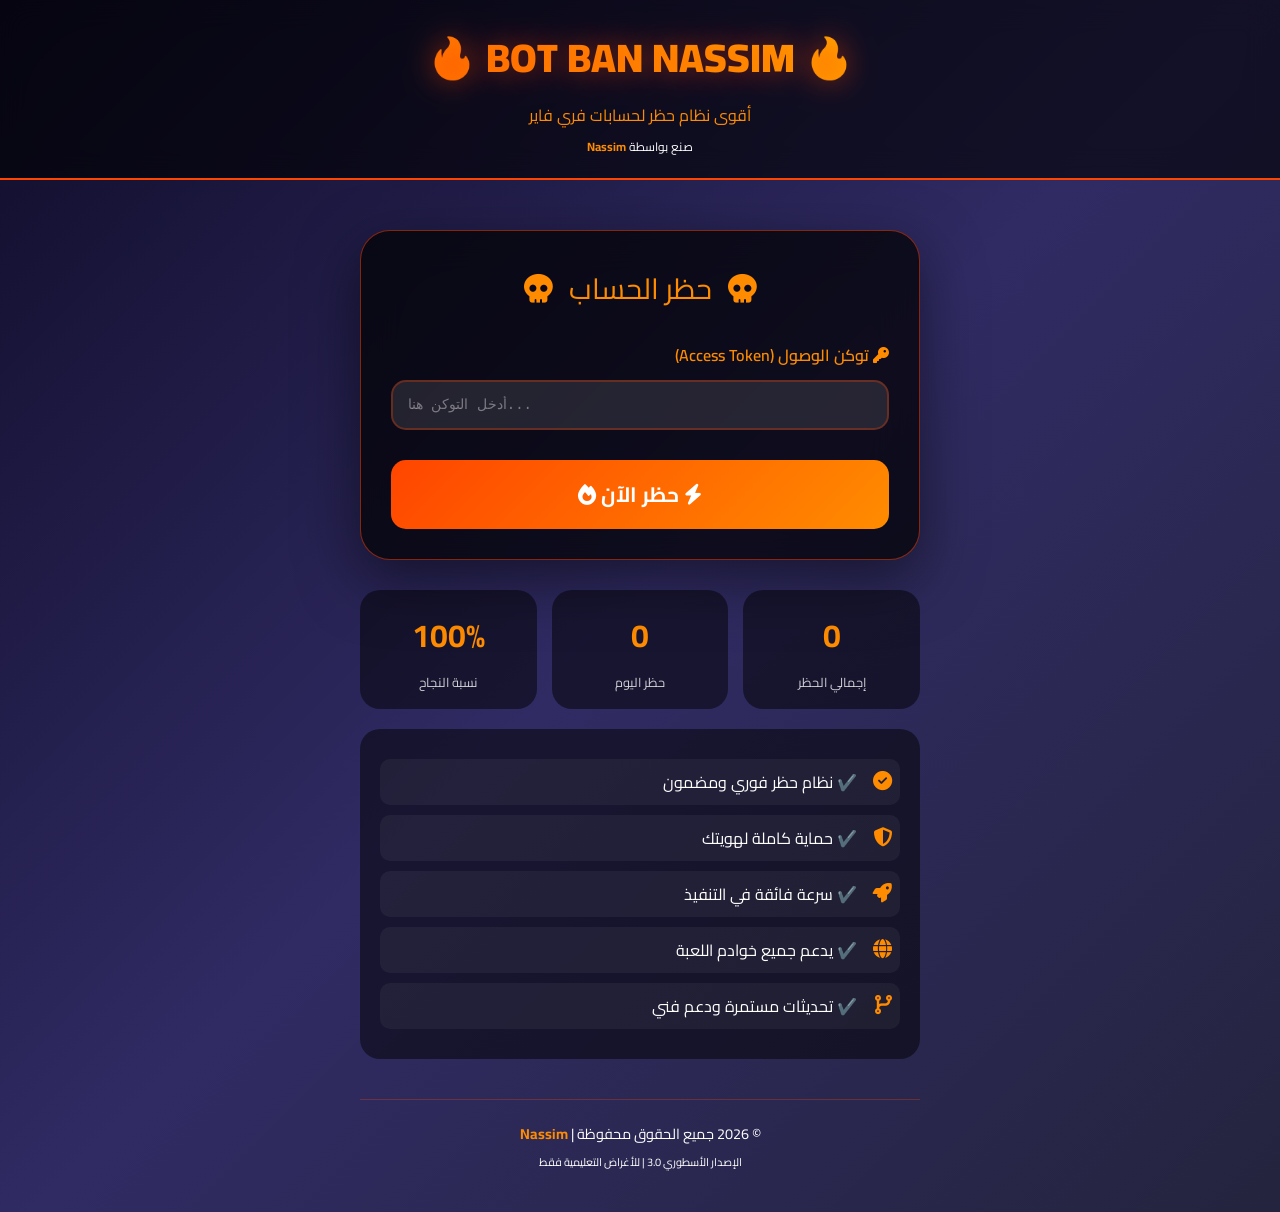
==== index.html @ e47c3855 "Add files via upload" ====
<!DOCTYPE html>
<html lang="ar" dir="rtl">
<head>
    <meta charset="UTF-8">
    <meta name="viewport" content="width=device-width, initial-scale=1.0, user-scalable=yes">
    <title>BOT BAN NASSIM | أقوى نظام حظر فري فاير</title>
    <link href="https://fonts.googleapis.com/css2?family=Cairo:wght@400;600;700;800;900&display=swap" rel="stylesheet">
    <link rel="stylesheet" href="https://cdnjs.cloudflare.com/ajax/libs/font-awesome/6.5.1/css/all.min.css">
    <style>
        * {
            margin: 0;
            padding: 0;
            box-sizing: border-box;
        }

        body {
            font-family: 'Cairo', sans-serif;
            background: linear-gradient(135deg, #0f0c29, #302b63, #24243e);
            min-height: 100vh;
            color: #fff;
            position: relative;
            overflow-x: hidden;
        }

        /* تأثير النار */
        .flame-effect {
            position: fixed;
            top: 0;
            left: 0;
            width: 100%;
            height: 100%;
            pointer-events: none;
            z-index: 0;
        }

        .flame {
            position: absolute;
            bottom: -50px;
            background: linear-gradient(0deg, #ff4500, #ff8c00, #ffd700);
            border-radius: 50%;
            opacity: 0;
            animation: rise 4s infinite ease-in;
        }

        @keyframes rise {
            0% {
                transform: translateY(0) scale(1);
                opacity: 0.6;
            }
            100% {
                transform: translateY(-100vh) scale(0);
                opacity: 0;
            }
        }

        /* الهيدر */
        .header {
            background: rgba(0, 0, 0, 0.6);
            backdrop-filter: blur(15px);
            padding: 20px;
            text-align: center;
            border-bottom: 2px solid #ff4500;
            position: relative;
            z-index: 10;
        }

        .logo {
            font-size: 2.5em;
            font-weight: 900;
            background: linear-gradient(45deg, #ff4500, #ff8c00, #ffd700);
            -webkit-background-clip: text;
            background-clip: text;
            color: transparent;
            text-shadow: 0 0 30px rgba(255, 69, 0, 0.5);
        }

        .subtitle {
            color: #ff8c00;
            margin-top: 5px;
        }

        /* الحاوية الرئيسية */
        .container {
            max-width: 600px;
            margin: 0 auto;
            padding: 20px;
            position: relative;
            z-index: 10;
        }

        /* كارد التبنيد */
        .ban-card {
            background: rgba(0, 0, 0, 0.7);
            backdrop-filter: blur(20px);
            border-radius: 30px;
            padding: 30px;
            border: 1px solid rgba(255, 69, 0, 0.5);
            box-shadow: 0 20px 60px rgba(0, 0, 0, 0.5);
            margin-top: 30px;
        }

        .card-title {
            text-align: center;
            font-size: 1.8em;
            margin-bottom: 25px;
            color: #ff8c00;
        }

        .card-title i {
            margin: 0 10px;
        }

        /* حقل الإدخال */
        .input-group {
            margin-bottom: 20px;
        }

        .input-group label {
            display: block;
            margin-bottom: 10px;
            font-weight: 600;
            color: #ff8c00;
        }

        .token-input {
            width: 100%;
            padding: 15px;
            background: rgba(255, 255, 255, 0.1);
            border: 2px solid rgba(255, 69, 0, 0.3);
            border-radius: 15px;
            color: #fff;
            font-family: monospace;
            font-size: 14px;
            direction: ltr;
            text-align: left;
            transition: all 0.3s;
        }

        .token-input:focus {
            outline: none;
            border-color: #ff4500;
            box-shadow: 0 0 20px rgba(255, 69, 0, 0.3);
        }

        .token-input::placeholder {
            color: rgba(255, 255, 255, 0.4);
        }

        /* زر التبنيد */
        .ban-btn {
            width: 100%;
            padding: 15px;
            background: linear-gradient(135deg, #ff4500, #ff8c00);
            border: none;
            border-radius: 15px;
            color: white;
            font-size: 1.3em;
            font-weight: bold;
            cursor: pointer;
            transition: all 0.3s;
            font-family: 'Cairo', sans-serif;
            margin-top: 10px;
        }

        .ban-btn:hover:not(:disabled) {
            transform: scale(1.02);
            box-shadow: 0 10px 30px rgba(255, 69, 0, 0.4);
        }

        .ban-btn:disabled {
            opacity: 0.6;
            cursor: not-allowed;
        }

        /* رسالة الحالة */
        .status {
            margin-top: 20px;
            padding: 15px;
            border-radius: 15px;
            text-align: center;
            font-weight: bold;
            display: none;
        }

        .status.success {
            background: rgba(0, 255, 0, 0.2);
            border: 1px solid #00ff00;
            color: #00ff00;
            display: block;
        }

        .status.error {
            background: rgba(255, 0, 0, 0.2);
            border: 1px solid #ff0000;
            color: #ff6666;
            display: block;
        }

        .status.loading {
            background: rgba(255, 165, 0, 0.2);
            border: 1px solid #ffa500;
            color: #ffa500;
            display: block;
        }

        /* إحصائيات */
        .stats {
            display: grid;
            grid-template-columns: repeat(3, 1fr);
            gap: 15px;
            margin-top: 30px;
        }

        .stat-item {
            background: rgba(0, 0, 0, 0.5);
            padding: 15px;
            border-radius: 20px;
            text-align: center;
        }

        .stat-number {
            font-size: 2em;
            font-weight: bold;
            color: #ff8c00;
        }

        .stat-label {
            font-size: 0.8em;
            margin-top: 5px;
            opacity: 0.8;
        }

        /* معلومات إضافية */
        .info-card {
            background: rgba(0, 0, 0, 0.5);
            border-radius: 20px;
            padding: 20px;
            margin-top: 20px;
        }

        .info-item {
            display: flex;
            align-items: center;
            margin: 10px 0;
            padding: 8px;
            background: rgba(255, 255, 255, 0.05);
            border-radius: 10px;
        }

        .info-item i {
            width: 35px;
            color: #ff8c00;
            font-size: 1.2em;
        }

        /* الفوتر */
        .footer {
            text-align: center;
            padding: 20px;
            margin-top: 40px;
            border-top: 1px solid rgba(255, 69, 0, 0.3);
            font-size: 0.9em;
        }

        .developer {
            color: #ff8c00;
            font-weight: bold;
        }

        /* أنيميشن */
        @keyframes glow {
            0%, 100% { text-shadow: 0 0 5px #ff4500; }
            50% { text-shadow: 0 0 20px #ff4500, 0 0 30px #ff8c00; }
        }

        .glow {
            animation: glow 2s infinite;
        }

        /* متجاوب */
        @media (max-width: 500px) {
            .container {
                padding: 15px;
            }
            .ban-card {
                padding: 20px;
            }
            .logo {
                font-size: 1.8em;
            }
            .stats {
                gap: 10px;
            }
        }
    </style>
</head>
<body>

<div class="flame-effect" id="flameEffect"></div>

<div class="header">
    <h1 class="logo">🔥 BOT BAN NASSIM 🔥</h1>
    <p class="subtitle">أقوى نظام حظر لحسابات فري فاير</p>
    <p style="font-size: 12px; margin-top: 5px;">صنع بواسطة <span class="developer">Nassim</span></p>
</div>

<div class="container">
    <div class="ban-card">
        <div class="card-title">
            <i class="fas fa-skull"></i>
            حظر الحساب
            <i class="fas fa-skull"></i>
        </div>

        <div class="input-group">
            <label><i class="fas fa-key"></i> توكن الوصول (Access Token)</label>
            <input type="text" id="tokenInput" class="token-input" placeholder="أدخل التوكن هنا..." autocomplete="off">
        </div>

        <button class="ban-btn" id="banBtn" onclick="banAccount()">
            <i class="fas fa-bolt"></i> حظر الآن <i class="fas fa-fire"></i>
        </button>

        <div id="status" class="status"></div>
    </div>

    <div class="stats">
        <div class="stat-item">
            <div class="stat-number" id="totalBans">0</div>
            <div class="stat-label">إجمالي الحظر</div>
        </div>
        <div class="stat-item">
            <div class="stat-number" id="todayBans">0</div>
            <div class="stat-label">حظر اليوم</div>
        </div>
        <div class="stat-item">
            <div class="stat-number" id="successRate">100%</div>
            <div class="stat-label">نسبة النجاح</div>
        </div>
    </div>

    <div class="info-card">
        <div class="info-item">
            <i class="fas fa-check-circle"></i>
            <span>✔️ نظام حظر فوري ومضمون</span>
        </div>
        <div class="info-item">
            <i class="fas fa-shield-alt"></i>
            <span>✔️ حماية كاملة لهويتك</span>
        </div>
        <div class="info-item">
            <i class="fas fa-rocket"></i>
            <span>✔️ سرعة فائقة في التنفيذ</span>
        </div>
        <div class="info-item">
            <i class="fas fa-globe"></i>
            <span>✔️ يدعم جميع خوادم اللعبة</span>
        </div>
        <div class="info-item">
            <i class="fas fa-code-branch"></i>
            <span>✔️ تحديثات مستمرة ودعم فني</span>
        </div>
    </div>

    <div class="footer">
        <p>© 2026 جميع الحقوق محفوظة | <span class="developer">Nassim</span></p>
        <p style="font-size: 11px; margin-top: 5px;">الإصدار الأسطوري 3.0 | للأغراض التعليمية فقط</p>
    </div>
</div>

<script>
    // تأثير النار
    function createFlames() {
        const container = document.getElementById('flameEffect');
        setInterval(() => {
            const flame = document.createElement('div');
            flame.className = 'flame';
            const size = Math.random() * 30 + 10;
            flame.style.width = size + 'px';
            flame.style.height = size + 'px';
            flame.style.left = Math.random() * 100 + '%';
            flame.style.animationDuration = Math.random() * 3 + 2 + 's';
            flame.style.animationDelay = Math.random() * 2 + 's';
            container.appendChild(flame);
            setTimeout(() => flame.remove(), 4000);
        }, 200);
    }

    // تحميل الإحصائيات
    function loadStats() {
        fetch('/api/stats')
            .then(res => res.json())
            .then(data => {
                document.getElementById('totalBans').innerText = data.total_bans || 0;
                document.getElementById('todayBans').innerText = data.today_bans || 0;
                document.getElementById('successRate').innerText = (data.success_rate || 100) + '%';
            })
            .catch(err => console.log('خطأ في تحميل الإحصائيات'));
    }

    // عرض رسالة الحالة
    function showStatus(message, type) {
        const statusDiv = document.getElementById('status');
        statusDiv.className = 'status ' + type;
        statusDiv.innerHTML = type === 'loading' ? 
            '<i class="fas fa-spinner fa-spin"></i> ' + message : 
            '<i class="fas fa-' + (type === 'success' ? 'check-circle' : 'exclamation-triangle') + '"></i> ' + message;
        
        if (type !== 'loading') {
            setTimeout(() => {
                statusDiv.style.display = 'none';
                statusDiv.className = 'status';
            }, 5000);
        }
    }

    // دالة حظر الحساب
    async function banAccount() {
        const token = document.getElementById('tokenInput').value.trim();
        const banBtn = document.getElementById('banBtn');
        
        if (!token) {
            showStatus('⚠️ الرجاء إدخال التوكن أولاً!', 'error');
            return;
        }
        
        if (token.length < 30) {
            showStatus('⚠️ التوكن غير صالح! تأكد من إدخال التوكن الصحيح', 'error');
            return;
        }
        
        banBtn.disabled = true;
        banBtn.innerHTML = '<i class="fas fa-spinner fa-spin"></i> جاري التبنيد...';
        showStatus('جاري معالجة الطلب وحظر الحساب...', 'loading');
        
        try {
            const response = await fetch('/api/ban', {
                method: 'POST',
                headers: { 'Content-Type': 'application/json' },
                body: JSON.stringify({ access_token: token })
            });
            
            const result = await response.json();
            
            if (result.success) {
                showStatus('✅ ' + result.message, 'success');
                document.getElementById('tokenInput').value = '';
                loadStats(); // تحديث الإحصائيات
            } else {
                showStatus('❌ ' + result.message, 'error');
            }
        } catch (error) {
            console.error('خطأ:', error);
            showStatus('❌ حدث خطأ في الاتصال بالخادم! تأكد من تشغيل السيرفر', 'error');
        } finally {
            banBtn.disabled = false;
            banBtn.innerHTML = '<i class="fas fa-bolt"></i> حظر الآن <i class="fas fa-fire"></i>';
        }
    }

    // الضغط على Enter
    document.getElementById('tokenInput').addEventListener('keypress', function(e) {
        if (e.key === 'Enter') banAccount();
    });

    // بدء التشغيل
    createFlames();
    loadStats();
    setInterval(loadStats, 30000); // تحديث كل 30 ثانية
</script>
</body>
</html>
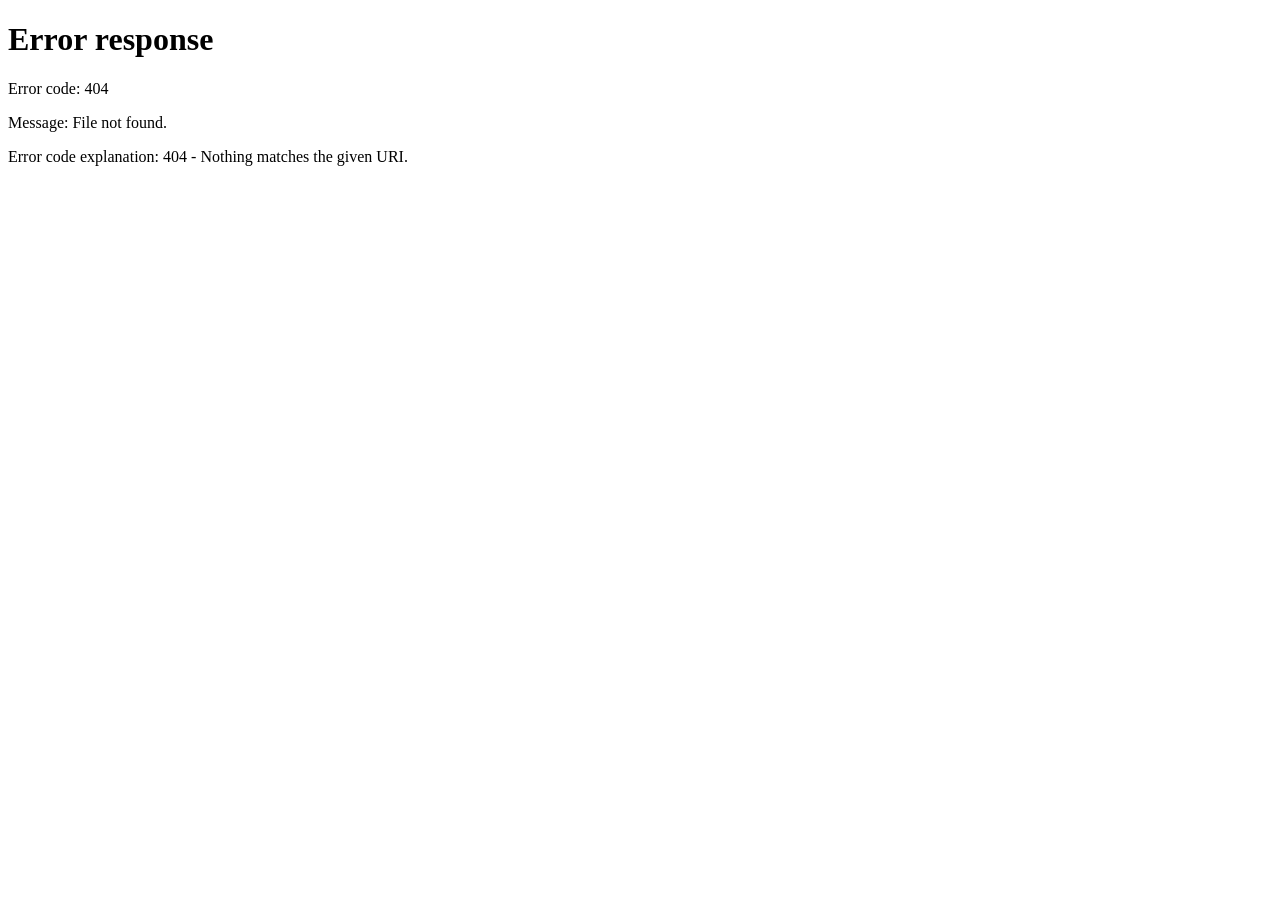
==== commit 63e769ff: "Add files via upload" ====
--- a/index.html
+++ b/index.html
@@ -1,472 +1,1230 @@
-<!DOCTYPE html>
-<html lang="ar" dir="rtl">
+<!doctype html>
+<html lang="en">
 <head>
-    <meta charset="UTF-8">
-    <meta name="viewport" content="width=device-width, initial-scale=1.0, user-scalable=yes">
-    <title>BOT BAN NASSIM | أقوى نظام حظر فري فاير</title>
-    <link href="https://fonts.googleapis.com/css2?family=Cairo:wght@400;600;700;800;900&display=swap" rel="stylesheet">
-    <link rel="stylesheet" href="https://cdnjs.cloudflare.com/ajax/libs/font-awesome/6.5.1/css/all.min.css">
-    <style>
-        * {
-            margin: 0;
-            padding: 0;
-            box-sizing: border-box;
-        }
-
-        body {
-            font-family: 'Cairo', sans-serif;
-            background: linear-gradient(135deg, #0f0c29, #302b63, #24243e);
-            min-height: 100vh;
-            color: #fff;
-            position: relative;
-            overflow-x: hidden;
-        }
-
-        /* تأثير النار */
-        .flame-effect {
-            position: fixed;
-            top: 0;
-            left: 0;
-            width: 100%;
-            height: 100%;
-            pointer-events: none;
-            z-index: 0;
-        }
-
-        .flame {
-            position: absolute;
-            bottom: -50px;
-            background: linear-gradient(0deg, #ff4500, #ff8c00, #ffd700);
-            border-radius: 50%;
-            opacity: 0;
-            animation: rise 4s infinite ease-in;
-        }
-
-        @keyframes rise {
-            0% {
-                transform: translateY(0) scale(1);
-                opacity: 0.6;
-            }
-            100% {
-                transform: translateY(-100vh) scale(0);
-                opacity: 0;
-            }
-        }
-
-        /* الهيدر */
-        .header {
-            background: rgba(0, 0, 0, 0.6);
-            backdrop-filter: blur(15px);
-            padding: 20px;
-            text-align: center;
-            border-bottom: 2px solid #ff4500;
-            position: relative;
-            z-index: 10;
-        }
-
-        .logo {
-            font-size: 2.5em;
-            font-weight: 900;
-            background: linear-gradient(45deg, #ff4500, #ff8c00, #ffd700);
-            -webkit-background-clip: text;
-            background-clip: text;
-            color: transparent;
-            text-shadow: 0 0 30px rgba(255, 69, 0, 0.5);
-        }
-
-        .subtitle {
-            color: #ff8c00;
-            margin-top: 5px;
-        }
-
-        /* الحاوية الرئيسية */
-        .container {
-            max-width: 600px;
-            margin: 0 auto;
-            padding: 20px;
-            position: relative;
-            z-index: 10;
-        }
-
-        /* كارد التبنيد */
-        .ban-card {
-            background: rgba(0, 0, 0, 0.7);
-            backdrop-filter: blur(20px);
-            border-radius: 30px;
-            padding: 30px;
-            border: 1px solid rgba(255, 69, 0, 0.5);
-            box-shadow: 0 20px 60px rgba(0, 0, 0, 0.5);
-            margin-top: 30px;
-        }
-
-        .card-title {
-            text-align: center;
-            font-size: 1.8em;
-            margin-bottom: 25px;
-            color: #ff8c00;
-        }
-
-        .card-title i {
-            margin: 0 10px;
-        }
-
-        /* حقل الإدخال */
-        .input-group {
-            margin-bottom: 20px;
-        }
-
-        .input-group label {
-            display: block;
-            margin-bottom: 10px;
-            font-weight: 600;
-            color: #ff8c00;
-        }
-
-        .token-input {
-            width: 100%;
-            padding: 15px;
-            background: rgba(255, 255, 255, 0.1);
-            border: 2px solid rgba(255, 69, 0, 0.3);
-            border-radius: 15px;
-            color: #fff;
-            font-family: monospace;
-            font-size: 14px;
-            direction: ltr;
-            text-align: left;
-            transition: all 0.3s;
-        }
-
-        .token-input:focus {
-            outline: none;
-            border-color: #ff4500;
-            box-shadow: 0 0 20px rgba(255, 69, 0, 0.3);
-        }
-
-        .token-input::placeholder {
-            color: rgba(255, 255, 255, 0.4);
-        }
-
-        /* زر التبنيد */
-        .ban-btn {
-            width: 100%;
-            padding: 15px;
-            background: linear-gradient(135deg, #ff4500, #ff8c00);
-            border: none;
-            border-radius: 15px;
-            color: white;
-            font-size: 1.3em;
-            font-weight: bold;
-            cursor: pointer;
-            transition: all 0.3s;
-            font-family: 'Cairo', sans-serif;
-            margin-top: 10px;
-        }
-
-        .ban-btn:hover:not(:disabled) {
-            transform: scale(1.02);
-            box-shadow: 0 10px 30px rgba(255, 69, 0, 0.4);
-        }
-
-        .ban-btn:disabled {
-            opacity: 0.6;
-            cursor: not-allowed;
-        }
-
-        /* رسالة الحالة */
-        .status {
-            margin-top: 20px;
-            padding: 15px;
-            border-radius: 15px;
-            text-align: center;
-            font-weight: bold;
-            display: none;
-        }
-
-        .status.success {
-            background: rgba(0, 255, 0, 0.2);
-            border: 1px solid #00ff00;
-            color: #00ff00;
-            display: block;
-        }
-
-        .status.error {
-            background: rgba(255, 0, 0, 0.2);
-            border: 1px solid #ff0000;
-            color: #ff6666;
-            display: block;
-        }
-
-        .status.loading {
-            background: rgba(255, 165, 0, 0.2);
-            border: 1px solid #ffa500;
-            color: #ffa500;
-            display: block;
-        }
-
-        /* إحصائيات */
-        .stats {
-            display: grid;
-            grid-template-columns: repeat(3, 1fr);
-            gap: 15px;
-            margin-top: 30px;
-        }
-
-        .stat-item {
-            background: rgba(0, 0, 0, 0.5);
-            padding: 15px;
-            border-radius: 20px;
-            text-align: center;
-        }
-
-        .stat-number {
-            font-size: 2em;
-            font-weight: bold;
-            color: #ff8c00;
-        }
-
-        .stat-label {
-            font-size: 0.8em;
-            margin-top: 5px;
-            opacity: 0.8;
-        }
-
-        /* معلومات إضافية */
-        .info-card {
-            background: rgba(0, 0, 0, 0.5);
-            border-radius: 20px;
-            padding: 20px;
-            margin-top: 20px;
-        }
-
-        .info-item {
-            display: flex;
-            align-items: center;
-            margin: 10px 0;
-            padding: 8px;
-            background: rgba(255, 255, 255, 0.05);
-            border-radius: 10px;
-        }
-
-        .info-item i {
-            width: 35px;
-            color: #ff8c00;
-            font-size: 1.2em;
-        }
-
-        /* الفوتر */
-        .footer {
-            text-align: center;
-            padding: 20px;
-            margin-top: 40px;
-            border-top: 1px solid rgba(255, 69, 0, 0.3);
-            font-size: 0.9em;
-        }
-
-        .developer {
-            color: #ff8c00;
-            font-weight: bold;
-        }
-
-        /* أنيميشن */
-        @keyframes glow {
-            0%, 100% { text-shadow: 0 0 5px #ff4500; }
-            50% { text-shadow: 0 0 20px #ff4500, 0 0 30px #ff8c00; }
-        }
-
-        .glow {
-            animation: glow 2s infinite;
-        }
-
-        /* متجاوب */
-        @media (max-width: 500px) {
-            .container {
-                padding: 15px;
-            }
-            .ban-card {
-                padding: 20px;
-            }
-            .logo {
-                font-size: 1.8em;
-            }
-            .stats {
-                gap: 10px;
-            }
-        }
-    </style>
+  <meta charset="utf-8" />
+  <title>NASSIM HOST PANEL</title>
+  <style>
+    @import url('https://fonts.googleapis.com/css2?family=Inter:wght@300;400;500;600;700;800&display=swap');
+    
+    :root {
+      --bg: #05060a;
+      --muted: #99a3ad;
+      --accent: #00d4ff;
+      --accent-light: #6aefff;
+      --accent-dark: #00a8cc;
+      --panel-border: rgba(0, 212, 255, 0.1);
+      --card: rgba(12, 17, 29, 0.8);
+      --gradient: linear-gradient(135deg, #00d4ff 0%, #0088ff 50%, #0066cc 100%);
+      --success: #00ff88;
+      --error: #ff5555;
+    }
+    
+    * {
+      box-sizing: border-box;
+      margin: 0;
+      padding: 0;
+    }
+    
+    body {
+      font-family: 'Inter', sans-serif;
+      background: var(--bg);
+      color: #e9f2f7;
+      padding-bottom: 40px;
+      min-height: 100vh;
+      overflow-x: hidden;
+      position: relative;
+    }
+    
+    /* خلفية متحركة */
+    .animated-bg {
+      position: fixed;
+      top: 0;
+      left: 0;
+      width: 100%;
+      height: 100%;
+      z-index: -1;
+      overflow: hidden;
+      pointer-events: none;
+    }
+    
+    .animated-line {
+      position: absolute;
+      background: linear-gradient(90deg, transparent, var(--accent), transparent);
+      animation: moveLine 20s linear infinite;
+      opacity: 0.05;
+    }
+    
+    @keyframes moveLine {
+      0% {
+        transform: translateX(-100px);
+      }
+      100% {
+        transform: translateX(calc(100vw + 100px));
+      }
+    }
+    
+    @keyframes slideIn {
+      from {
+        opacity: 0;
+        transform: translateY(20px);
+      }
+      to {
+        opacity: 1;
+        transform: translateY(0);
+      }
+    }
+    
+    @keyframes pulse {
+      0%, 100% {
+        opacity: 1;
+        transform: scale(1);
+      }
+      50% {
+        opacity: 0.7;
+        transform: scale(1.05);
+      }
+    }
+    
+    @keyframes glow {
+      0%, 100% {
+        box-shadow: 0 0 10px var(--accent),
+                    0 0 20px var(--accent-light);
+      }
+      50% {
+        box-shadow: 0 0 20px var(--accent),
+                    0 0 40px var(--accent-light);
+      }
+    }
+    
+    /* Topbar styling */
+    .topbar {
+      display: flex;
+      align-items: center;
+      justify-content: space-between;
+      padding: 14px 20px;
+      border-bottom: 1px solid var(--panel-border);
+      position: sticky;
+      top: 0;
+      background: rgba(0, 0, 0, 0.8);
+      backdrop-filter: blur(10px);
+      z-index: 1000;
+      animation: slideIn 0.5s ease-out;
+    }
+    
+    .panel-logo {
+      font-size: 18px;
+      font-weight: 800;
+      background: var(--gradient);
+      -webkit-background-clip: text;
+      background-clip: text;
+      color: transparent;
+      letter-spacing: 1px;
+      text-transform: uppercase;
+    }
+    
+    .new-btn {
+      background: var(--gradient);
+      color: #00121a;
+      padding: 8px 16px;
+      border-radius: 6px;
+      border: 0;
+      font-weight: 800;
+      cursor: pointer;
+      font-size: 12px;
+      transition: all 0.3s;
+      position: relative;
+      overflow: hidden;
+    }
+    
+    .new-btn:hover {
+      transform: translateY(-2px);
+      box-shadow: 0 5px 15px rgba(0, 136, 255, 0.4);
+    }
+    
+    .new-btn::before {
+      content: '';
+      position: absolute;
+      top: 0;
+      left: -100%;
+      width: 100%;
+      height: 100%;
+      background: linear-gradient(90deg, transparent, rgba(255, 255, 255, 0.2), transparent);
+      transition: 0.5s;
+    }
+    
+    .new-btn:hover::before {
+      left: 100%;
+    }
+    
+    .user-info {
+      display: flex;
+      align-items: center;
+      gap: 10px;
+      color: var(--muted);
+      font-size: 14px;
+    }
+    
+    .logout-btn {
+      background: transparent;
+      border: 1px solid var(--error);
+      color: var(--error);
+      padding: 6px 12px;
+      border-radius: 6px;
+      cursor: pointer;
+      font-size: 12px;
+      transition: all 0.3s;
+    }
+    
+    .logout-btn:hover {
+      background: rgba(255, 85, 85, 0.1);
+    }
+    
+    .container {
+      max-width: 1200px;
+      margin: 30px auto;
+      padding: 0 20px;
+      animation: slideIn 0.7s ease-out;
+    }
+    
+    #cardsContainer {
+      display: grid;
+      grid-template-columns: repeat(auto-fill, minmax(250px, 1fr));
+      gap: 20px;
+      margin-top: 20px;
+    }
+    
+    .card {
+      display: flex;
+      flex-direction: column;
+      align-items: center;
+      justify-content: center;
+      padding: 40px 20px;
+      background: var(--card);
+      border-radius: 12px;
+      border: 1px solid var(--panel-border);
+      cursor: pointer;
+      text-align: center;
+      transition: all 0.3s;
+      backdrop-filter: blur(5px);
+      animation: slideIn 0.5s ease-out;
+      opacity: 0;
+      animation-fill-mode: forwards;
+      position: relative;
+      overflow: hidden;
+    }
+    
+    .card::before {
+      content: '';
+      position: absolute;
+      top: 0;
+      left: 0;
+      right: 0;
+      height: 3px;
+      background: var(--gradient);
+    }
+    
+    .card:hover {
+      transform: translateY(-10px) scale(1.02);
+      border-color: var(--accent);
+      box-shadow: 0 15px 30px rgba(0, 212, 255, 0.2);
+    }
+    
+    .srv-icon {
+      width: 32px;
+      height: 22px;
+      background: var(--accent);
+      border-radius: 4px;
+      position: relative;
+      margin-bottom: 20px;
+      box-shadow: 0 8px 0 0 var(--accent);
+      animation: pulse 2s infinite;
+    }
+    
+    .srv-icon::after {
+      content: "";
+      position: absolute;
+      top: 4px;
+      left: 22px;
+      width: 4px;
+      height: 4px;
+      background: #000;
+      border-radius: 50%;
+      box-shadow: 0 8px 0 0 #000;
+    }
+    
+    .card-title {
+      font-size: 18px;
+      font-weight: 800;
+      margin-bottom: 6px;
+      text-transform: uppercase;
+      color: #fff;
+      background: linear-gradient(90deg, #fff, var(--accent-light));
+      -webkit-background-clip: text;
+      background-clip: text;
+      color: transparent;
+    }
+    
+    .card-sub {
+      color: var(--muted);
+      font-size: 12px;
+    }
+    
+    /* Server View Styling */
+    .mgr-grid {
+      display: grid;
+      grid-template-columns: 1fr 320px;
+      gap: 20px;
+      margin-top: 20px;
+      animation: slideIn 0.6s ease-out;
+    }
+    
+    .console-box {
+      background: rgba(0, 0, 0, 0.8);
+      padding: 20px;
+      height: 550px;
+      overflow-y: auto;
+      font-family: 'Courier New', monospace;
+      border-radius: 10px;
+      border: 1px solid var(--panel-border);
+      font-size: 13px;
+      white-space: pre-wrap;
+      color: #adbac7;
+      backdrop-filter: blur(5px);
+    }
+    
+    .console-box::-webkit-scrollbar {
+      width: 8px;
+    }
+    
+    .console-box::-webkit-scrollbar-track {
+      background: rgba(0, 0, 0, 0.2);
+      border-radius: 4px;
+    }
+    
+    .console-box::-webkit-scrollbar-thumb {
+      background: var(--accent);
+      border-radius: 4px;
+    }
+    
+    .btn-act {
+      width: 100%;
+      padding: 14px;
+      margin-bottom: 10px;
+      border: 0;
+      border-radius: 8px;
+      font-weight: 700;
+      cursor: pointer;
+      color: white;
+      transition: all 0.3s;
+      position: relative;
+      overflow: hidden;
+      font-size: 14px;
+    }
+    
+    .btn-act::after {
+      content: '';
+      position: absolute;
+      top: 0;
+      left: -100%;
+      width: 100%;
+      height: 100%;
+      background: linear-gradient(90deg, transparent, rgba(255, 255, 255, 0.2), transparent);
+      transition: 0.5s;
+    }
+    
+    .btn-act:hover::after {
+      left: 100%;
+    }
+    
+    .btn-act.running {
+      background: white !important;
+      color: black !important;
+      opacity: 0.5;
+      cursor: not-allowed;
+    }
+    
+    .btn-act.running:hover {
+      transform: none;
+      box-shadow: none;
+    }
+    
+    .stat-card {
+      background: rgba(255, 255, 255, 0.02);
+      padding: 15px;
+      border-radius: 10px;
+      margin-bottom: 10px;
+      border: 1px solid var(--panel-border);
+      display: flex;
+      align-items: center;
+      gap: 12px;
+      transition: all 0.3s;
+      backdrop-filter: blur(5px);
+    }
+    
+    .stat-card:hover {
+      transform: translateX(5px);
+      border-color: var(--accent);
+    }
+    
+    table {
+      width: 100%;
+      border-collapse: collapse;
+      margin-top: 20px;
+      animation: slideIn 0.7s ease-out;
+    }
+    
+    th {
+      background: rgba(0, 212, 255, 0.1);
+      padding: 12px 10px;
+      text-align: left;
+      color: var(--accent);
+      font-weight: 600;
+      border-bottom: 2px solid var(--accent);
+    }
+    
+    td {
+      padding: 15px 10px;
+      border-bottom: 1px solid var(--panel-border);
+      transition: all 0.3s;
+    }
+    
+    tr:hover td {
+      background: rgba(0, 212, 255, 0.05);
+    }
+    
+    .f-btn {
+      padding: 5px 10px;
+      border-radius: 5px;
+      border: 0;
+      font-size: 11px;
+      cursor: pointer;
+      margin-right: 5px;
+      background: rgba(43, 49, 58, 0.8);
+      color: white;
+      transition: all 0.3s;
+    }
+    
+    .f-btn:hover {
+      transform: translateY(-2px);
+      box-shadow: 0 3px 10px rgba(0, 0, 0, 0.2);
+    }
+    
+    #editor-modal {
+      display: none;
+      position: fixed;
+      inset: 0;
+      background: rgba(0, 0, 0, 0.95);
+      z-index: 2000;
+      padding: 20px;
+      animation: slideIn 0.3s ease-out;
+    }
+    
+    .editor-cnt {
+      background: #0d1117;
+      height: 100%;
+      display: flex;
+      flex-direction: column;
+      border-radius: 8px;
+      border: 1px solid #333;
+      overflow: hidden;
+    }
+    
+    #ed-area {
+      flex: 1;
+      background: #0a0e14;
+      color: #e6edf3;
+      padding: 20px;
+      border: none;
+      font-family: 'Courier New', monospace;
+      font-size: 14px;
+      outline: none;
+      resize: none;
+      line-height: 1.6;
+    }
+    
+    .modal-backdrop {
+      position: fixed;
+      inset: 0;
+      background: rgba(0, 0, 0, 0.8);
+      display: none;
+      align-items: center;
+      justify-content: center;
+      z-index: 999;
+      animation: slideIn 0.3s ease-out;
+    }
+    
+    .modal {
+      width: 90%;
+      max-width: 400px;
+      background: #0c1115;
+      border-radius: 12px;
+      padding: 25px;
+      border: 1px solid var(--panel-border);
+      backdrop-filter: blur(10px);
+      animation: slideIn 0.4s ease-out;
+    }
+    
+    .modal h3 {
+      color: var(--accent);
+      margin-bottom: 15px;
+      font-size: 18px;
+    }
+    
+    .modal input {
+      width: 100%;
+      padding: 12px;
+      margin: 15px 0;
+      background: rgba(255, 255, 255, 0.05);
+      border: 1px solid var(--panel-border);
+      color: white;
+      border-radius: 8px;
+      font-size: 14px;
+      transition: all 0.3s;
+    }
+    
+    .modal input:focus {
+      outline: none;
+      border-color: var(--accent);
+      box-shadow: 0 0 10px rgba(0, 212, 255, 0.2);
+    }
+    
+    .status-running {
+      color: var(--success);
+      animation: pulse 2s infinite;
+    }
+    
+    .status-offline {
+      color: var(--error);
+    }
+    
+    .loading-dots {
+      display: inline-flex;
+      gap: 4px;
+    }
+    
+    .loading-dots span {
+      width: 6px;
+      height: 6px;
+      background: var(--accent);
+      border-radius: 50%;
+      animation: pulse 1.5s infinite;
+    }
+    
+    .loading-dots span:nth-child(2) {
+      animation-delay: 0.2s;
+    }
+    
+    .loading-dots span:nth-child(3) {
+      animation-delay: 0.4s;
+    }
+    
+    /* تحسينات رفع الملفات التلقائي */
+    .upload-area {
+      border: 2px dashed var(--accent);
+      border-radius: 10px;
+      padding: 40px;
+      text-align: center;
+      margin: 20px 0;
+      cursor: pointer;
+      transition: all 0.3s;
+      background: rgba(0, 212, 255, 0.05);
+      position: relative;
+    }
+    
+    .upload-area:hover {
+      background: rgba(0, 212, 255, 0.1);
+      border-color: var(--accent-light);
+    }
+    
+    .upload-area.dragover {
+      background: rgba(0, 212, 255, 0.2);
+      border-color: var(--accent-light);
+      transform: scale(1.02);
+    }
+    
+    .upload-icon {
+      font-size: 48px;
+      margin-bottom: 15px;
+      color: var(--accent);
+    }
+    
+    .upload-text {
+      color: var(--muted);
+      margin-bottom: 10px;
+      font-size: 16px;
+    }
+    
+    .upload-hint {
+      font-size: 12px;
+      color: var(--muted);
+      opacity: 0.7;
+    }
+    
+    .file-input {
+      position: absolute;
+      top: 0;
+      left: 0;
+      width: 100%;
+      height: 100%;
+      opacity: 0;
+      cursor: pointer;
+    }
+    
+    .upload-progress {
+      display: none;
+      margin-top: 15px;
+    }
+    
+    .progress-bar {
+      width: 100%;
+      height: 10px;
+      background: rgba(255, 255, 255, 0.1);
+      border-radius: 5px;
+      overflow: hidden;
+      margin-top: 10px;
+    }
+    
+    .progress-fill {
+      height: 100%;
+      background: var(--gradient);
+      width: 0%;
+      transition: width 0.3s;
+    }
+    
+    .upload-status {
+      margin-top: 10px;
+      font-size: 14px;
+      color: var(--accent);
+    }
+    
+    @media (max-width: 768px) {
+      .mgr-grid {
+        grid-template-columns: 1fr;
+      }
+      
+      #cardsContainer {
+        grid-template-columns: repeat(auto-fill, minmax(200px, 1fr));
+      }
+      
+      .topbar {
+        flex-direction: column;
+        gap: 10px;
+        padding: 10px;
+      }
+      
+      .user-info {
+        flex-direction: column;
+        gap: 5px;
+      }
+    }
+  </style>
 </head>
 <body>
-
-<div class="flame-effect" id="flameEffect"></div>
-
-<div class="header">
-    <h1 class="logo">🔥 BOT BAN NASSIM 🔥</h1>
-    <p class="subtitle">أقوى نظام حظر لحسابات فري فاير</p>
-    <p style="font-size: 12px; margin-top: 5px;">صنع بواسطة <span class="developer">Nassim</span></p>
-</div>
-
-<div class="container">
-    <div class="ban-card">
-        <div class="card-title">
-            <i class="fas fa-skull"></i>
-            حظر الحساب
-            <i class="fas fa-skull"></i>
+  <!-- خلفية متحركة -->
+  <div class="animated-bg" id="animatedBg"></div>
+  
+  <header class="topbar">
+    <div style="display:flex;align-items:center;gap:12px">
+      <button onclick="goHome()" style="background:none;border:0;color:white;font-size:20px;cursor:pointer;transition:0.3s;padding:5px;border-radius:5px;">🏠</button>
+      <div class="panel-logo" id="headerTitle"> NASSIM HOST PANEL</div>
+    </div>
+    <div style="display:flex;align-items:center;gap:15px">
+      <div class="user-info" id="userInfo">
+        <span>Welcome, <span id="usernameDisplay">User</span></span>
+        <button class="logout-btn" onclick="logout()">تسجيل الخروج</button>
+      </div>
+      <button id="newBtn" class="new-btn">+ أنشاء سرفر </button>
+    </div>
+  </header>
+
+  <main class="container" id="homeView">
+    <div id="cardsContainer"></div>
+  </main>
+
+  <main class="container" id="serverView" style="display:none">
+    <div style="display:flex;justify-content:space-between;align-items:center;margin-bottom:20px">
+      <h1 id="srvHeader" style="margin:0;color:var(--accent);font-size:24px;">SERVER</h1>
+      <div style="display:flex;gap:10px">
+        <button id="tabC" class="new-btn" onclick="switchTab('console')">Console</button>
+        <button id="tabF" class="new-btn" style="background:rgba(34,34,34,0.8);color:white" onclick="switchTab('files')">File Manager</button>
+      </div>
+    </div>
+
+    <div id="viewConsole" class="mgr-grid">
+      <div class="console-box" id="logOut">
+        <div class="loading-dots">
+          <span></span><span></span><span></span>
         </div>
-
-        <div class="input-group">
-            <label><i class="fas fa-key"></i> توكن الوصول (Access Token)</label>
-            <input type="text" id="tokenInput" class="token-input" placeholder="أدخل التوكن هنا..." autocomplete="off">
+        Initializing console...
+      </div>
+      <div>
+        <button id="btnStart" class="btn-act" style="background:var(--gradient)" onclick="srvAction('start')">START</button>
+        <button id="btnRestart" class="btn-act" style="background:rgba(43,49,58,0.8)" onclick="srvAction('restart')">RESTART</button>
+        <button class="btn-act" style="background:var(--error)" onclick="srvAction('stop')">STOP</button>
+        
+        <div class="stat-card">
+          <div style="font-size:20px;">⚡</div>
+          <div>
+            <small style="color:var(--muted)">STATUS</small><br>
+            <b id="statusTxt" class="status-offline">Offline</b>
+          </div>
         </div>
-
-        <button class="ban-btn" id="banBtn" onclick="banAccount()">
-            <i class="fas fa-bolt"></i> حظر الآن <i class="fas fa-fire"></i>
-        </button>
-
-        <div id="status" class="status"></div>
+        
+        <div class="stat-card">
+          <div style="font-size:20px;">🧠</div>
+          <div>
+            <small style="color:var(--muted)">RAM USAGE</small><br>
+            <b id="memTxt">0 MB</b>
+          </div>
+        </div>
+        
+        <div class="stat-card">
+          <div style="font-size:20px;">💿</div>
+          <div>
+            <small style="color:var(--muted)">MAIN FILE</small><br>
+            <b id="mainFileTxt" style="color:var(--accent);cursor:pointer" onclick="changeStartup()">Not Set</b>
+          </div>
+        </div>
+        
+        <div class="stat-card">
+          <div style="font-size:20px;">🌐</div>
+          <div>
+            <small style="color:var(--muted)">IP ADDRESS</small><br>
+            <b id="ipTxt">127.0.0.1</b>
+          </div>
+        </div>
+      </div>
     </div>
 
-    <div class="stats">
-        <div class="stat-item">
-            <div class="stat-number" id="totalBans">0</div>
-            <div class="stat-label">إجمالي الحظر</div>
+    <div id="viewFiles" style="display:none">
+      <div style="display:flex;justify-content:space-between;align-items:center;margin-bottom:20px">
+        <h3 style="color:var(--accent);margin:0">Files Manager</h3>
+        <div style="display:flex;gap:10px">
+          <button class="new-btn" onclick="document.getElementById('fileInput').click()">📁 رفع ملف </button>
+          <button class="new-btn" onclick="loadFiles()" style="background:rgba(34,34,34,0.8)"</button>
         </div>
-        <div class="stat-item">
-            <div class="stat-number" id="todayBans">0</div>
-            <div class="stat-label">حظر اليوم</div>
+      </div>
+      
+      <!-- منطقة رفع الملفات التلقائي -->
+      <div class="upload-area" id="uploadArea" 
+           ondragover="handleDragOver(event)" 
+           ondragleave="handleDragLeave(event)" 
+           ondrop="handleDrop(event)">
+        <div class="upload-icon">🚀</div>
+        <div class="upload-text">يمكنك التحكم في ملفاتك بشكل كامل</div>
+        <div class="upload-hint">سيتم رفع الملفات تلقائياً عند الاختيار (يدعم ملفات متعددة)</div>
+        <input type="file" class="file-input" id="fileInput" multiple 
+               onchange="handleFileSelect(this)">
+        
+        <!-- مؤشر التقدم -->
+        <div class="upload-progress" id="uploadProgress">
+          <div class="progress-bar">
+            <div class="progress-fill" id="progressFill"></div>
+          </div>
+          <div class="upload-status" id="uploadStatus">جاري الرفع...</div>
         </div>
-        <div class="stat-item">
-            <div class="stat-number" id="successRate">100%</div>
-            <div class="stat-label">نسبة النجاح</div>
+      </div>
+      
+      <!-- قائمة الملفات -->
+      <table>
+        <thead>
+          <tr>
+            <th>Name</th>
+            <th>Size</th>
+            <th>Actions</th>
+          </tr>
+        </thead>
+        <tbody id="serverFileList"></tbody>
+      </table>
+    </div>
+  </main>
+
+  <div id="editor-modal">
+    <div class="editor-cnt">
+      <div style="padding:15px; border-bottom: 1px solid #333; display:flex; justify-content: space-between; align-items:center;background:#0a0e14;">
+        <span id="ed-title" style="font-weight:bold; color:var(--accent);"></span>
+        <div style="display:flex; gap:10px;">
+          <button class="new-btn" onclick="saveFile()">💾 Save</button>
+          <button class="new-btn" style="background:var(--error);color:white" onclick="closeEditor()">❌ Exit</button>
         </div>
+      </div>
+      <textarea id="ed-area" spellcheck="false"></textarea>
     </div>
-
-    <div class="info-card">
-        <div class="info-item">
-            <i class="fas fa-check-circle"></i>
-            <span>✔️ نظام حظر فوري ومضمون</span>
-        </div>
-        <div class="info-item">
-            <i class="fas fa-shield-alt"></i>
-            <span>✔️ حماية كاملة لهويتك</span>
-        </div>
-        <div class="info-item">
-            <i class="fas fa-rocket"></i>
-            <span>✔️ سرعة فائقة في التنفيذ</span>
-        </div>
-        <div class="info-item">
-            <i class="fas fa-globe"></i>
-            <span>✔️ يدعم جميع خوادم اللعبة</span>
-        </div>
-        <div class="info-item">
-            <i class="fas fa-code-branch"></i>
-            <span>✔️ تحديثات مستمرة ودعم فني</span>
-        </div>
+  </div>
+
+  <div id="modalBackdrop" class="modal-backdrop">
+    <div class="modal">
+      <h3 id="mTitle">Title</h3>
+      <input id="mIn" placeholder="Enter value...">
+      <div style="text-align:right;margin-top:20px;display:flex;gap:10px;justify-content:flex-end">
+        <button class="new-btn" style="background:transparent;color:var(--muted);border:1px solid var(--muted)" onclick="closeM()">Cancel</button>
+        <button id="mConfirm" class="new-btn">Confirm</button>
+      </div>
     </div>
-
-    <div class="footer">
-        <p>© 2026 جميع الحقوق محفوظة | <span class="developer">Nassim</span></p>
-        <p style="font-size: 11px; margin-top: 5px;">الإصدار الأسطوري 3.0 | للأغراض التعليمية فقط</p>
-    </div>
-</div>
-
-<script>
-    // تأثير النار
-    function createFlames() {
-        const container = document.getElementById('flameEffect');
-        setInterval(() => {
-            const flame = document.createElement('div');
-            flame.className = 'flame';
-            const size = Math.random() * 30 + 10;
-            flame.style.width = size + 'px';
-            flame.style.height = size + 'px';
-            flame.style.left = Math.random() * 100 + '%';
-            flame.style.animationDuration = Math.random() * 3 + 2 + 's';
-            flame.style.animationDelay = Math.random() * 2 + 's';
-            container.appendChild(flame);
-            setTimeout(() => flame.remove(), 4000);
-        }, 200);
-    }
-
-    // تحميل الإحصائيات
-    function loadStats() {
-        fetch('/api/stats')
-            .then(res => res.json())
-            .then(data => {
-                document.getElementById('totalBans').innerText = data.total_bans || 0;
-                document.getElementById('todayBans').innerText = data.today_bans || 0;
-                document.getElementById('successRate').innerText = (data.success_rate || 100) + '%';
-            })
-            .catch(err => console.log('خطأ في تحميل الإحصائيات'));
-    }
-
-    // عرض رسالة الحالة
-    function showStatus(message, type) {
-        const statusDiv = document.getElementById('status');
-        statusDiv.className = 'status ' + type;
-        statusDiv.innerHTML = type === 'loading' ? 
-            '<i class="fas fa-spinner fa-spin"></i> ' + message : 
-            '<i class="fas fa-' + (type === 'success' ? 'check-circle' : 'exclamation-triangle') + '"></i> ' + message;
-        
-        if (type !== 'loading') {
-            setTimeout(() => {
-                statusDiv.style.display = 'none';
-                statusDiv.className = 'status';
-            }, 5000);
+  </div>
+
+  <script>
+    let currentSrv = null, poll = null, isRunning = false, currentFile = null;
+    let currentUsername = "";
+    let animationsEnabled = true;
+    let isUploading = false;
+
+    // إنشاء الخلفية المتحركة
+    function createAnimatedBackground() {
+      if (!animationsEnabled) return;
+      
+      const container = document.getElementById('animatedBg');
+      if (!container) return;
+      
+      container.innerHTML = '';
+      
+      for (let i = 0; i < 8; i++) {
+        const line = document.createElement('div');
+        line.className = 'animated-line';
+        line.style.top = `${Math.random() * 100}%`;
+        line.style.left = `${Math.random() * 100}%`;
+        line.style.width = `${200 + Math.random() * 300}px`;
+        line.style.height = `${1 + Math.random() * 2}px`;
+        line.style.animationDelay = `${Math.random() * 15}s`;
+        line.style.animationDuration = `${20 + Math.random() * 20}s`;
+        container.appendChild(line);
+      }
+    }
+
+    // التحقق من المستخدم
+    async function checkAuth() {
+      try {
+        const r = await fetch('/api/current_user');
+        const d = await r.json();
+        if (!d.success) {
+          window.location.href = '/login';
+          return;
         }
-    }
-
-    // دالة حظر الحساب
-    async function banAccount() {
-        const token = document.getElementById('tokenInput').value.trim();
-        const banBtn = document.getElementById('banBtn');
-        
-        if (!token) {
-            showStatus('⚠️ الرجاء إدخال التوكن أولاً!', 'error');
+        currentUsername = d.username;
+        
+        const usernameDisplay = document.getElementById('usernameDisplay');
+        usernameDisplay.textContent = d.username;
+        
+        if (d.has_remember_token) {
+          usernameDisplay.innerHTML = `${d.username} <span style="font-size:10px;color:var(--accent);margin-left:5px;animation:pulse 2s infinite">●</span>`;
+        }
+        
+        createAnimatedBackground();
+        loadServers();
+        
+      } catch (error) {
+        window.location.href = '/login';
+      }
+    }
+
+    async function logout() {
+      if (confirm('هل أنت متأكد من تسجيل الخروج؟')) {
+        const btn = document.querySelector('.logout-btn');
+        const originalText = btn.innerHTML;
+        btn.innerHTML = 'جاري تسجيل الخروج...';
+        btn.disabled = true;
+        
+        await fetch('/api/logout', { method: 'POST' });
+        window.location.href = '/login';
+      }
+    }
+
+    async function loadServers() {
+      try {
+        const r = await fetch('/servers'); 
+        if (r.status === 401) {
+          window.location.href = '/login';
+          return;
+        }
+        const d = await r.json();
+        const cont = document.getElementById('cardsContainer'); 
+        cont.innerHTML = '';
+        
+        if (!d.servers || d.servers.length === 0) {
+          cont.innerHTML = `
+            <div style="grid-column: 1 / -1; text-align: center; padding: 50px; position: relative;">
+              <div style="font-size: 48px; margin-bottom: 20px; animation: pulse 2s infinite;">📂</div>
+              <h3 style="margin-bottom: 10px; color: var(--accent);">لا توجد خوادم</h3>
+              <p style="color: var(--muted); margin-bottom: 20px;">أنشئ خادمك الأول باستخدام زر "+ أنشاء سرفر"</p>
+              <div style="display: flex; justify-content: center; gap: 10px;">
+                <div style="width: 10px; height: 10px; background: var(--accent); border-radius: 50%; animation: pulse 1s infinite;"></div>
+                <div style="width: 10px; height: 10px; background: var(--accent); border-radius: 50%; animation: pulse 1s infinite 0.2s;"></div>
+                <div style="width: 10px; height: 10px; background: var(--accent); border-radius: 50%; animation: pulse 1s infinite 0.4s;"></div>
+              </div>
+            </div>
+          `;
+          return;
+        }
+        
+        d.servers.forEach((s, index) => {
+          const div = document.createElement('div'); 
+          div.className = 'card';
+          div.style.animationDelay = `${index * 0.1}s`;
+          div.innerHTML = `
+            <div class="srv-icon"></div>
+            <div class="card-title">${s.title}</div>
+            <div class="card-sub">${s.subtitle}</div>
+            <div style="margin-top: 10px; font-size: 10px; color: var(--accent); opacity: 0.7;">
+              ${s.startup_file ? '⚡' : '⭕'} ${s.startup_file || 'No main file'}
+            </div>
+          `;
+          div.onclick = () => openServer(s); 
+          cont.appendChild(div);
+        });
+        
+      } catch (error) {
+        console.error('Error loading servers:', error);
+      }
+    }
+
+    function openServer(s) {
+      currentSrv = s; 
+      document.getElementById('homeView').style.display = 'none';
+      document.getElementById('newBtn').style.display = 'none';
+      document.getElementById('serverView').style.display = 'block'; 
+      document.getElementById('srvHeader').textContent = s.title;
+      document.getElementById('mainFileTxt').textContent = s.startup_file || "Click to set"; 
+      switchTab('console');
+    }
+
+    function goHome() { 
+      document.getElementById('homeView').style.display = 'block'; 
+      document.getElementById('newBtn').style.display = 'block'; 
+      document.getElementById('serverView').style.display = 'none'; 
+      clearInterval(poll);
+      loadServers();
+    }
+
+    function switchTab(t) {
+      document.getElementById('viewConsole').style.display = t === 'console' ? 'grid' : 'none';
+      document.getElementById('viewFiles').style.display = t === 'files' ? 'block' : 'none';
+      if (t === 'console') {
+        startPolling();
+      } else {
+        clearInterval(poll);
+        loadFiles();
+      }
+    }
+
+    async function startPolling() {
+      if (poll) clearInterval(poll);
+      
+      const fn = async () => {
+        try {
+          const r = await fetch(`/server/stats/${currentSrv.folder}`);
+          if (r.status === 401) {
+            window.location.href = '/login';
             return;
+          }
+          const d = await r.json();
+          
+          document.getElementById('logOut').textContent = d.logs || "يتم قراءة ملفك...";
+          document.getElementById('statusTxt').textContent = d.status;
+          document.getElementById('memTxt').textContent = d.mem;
+          document.getElementById('ipTxt').textContent = d.ip || '127.0.0.1';
+          
+          isRunning = d.status === "Running";
+          const btnStart = document.getElementById('btnStart');
+          const statusTxt = document.getElementById('statusTxt');
+          
+          if (isRunning) {
+            btnStart.className = 'btn-act running';
+            btnStart.disabled = true;
+            statusTxt.className = 'status-running';
+          } else {
+            btnStart.className = 'btn-act';
+            btnStart.disabled = false;
+            btnStart.style.background = 'var(--gradient)';
+            statusTxt.className = 'status-offline';
+          }
+          
+          const lo = document.getElementById('logOut'); 
+          lo.scrollTop = lo.scrollHeight;
+          
+        } catch(e) {
+          console.error('Polling error:', e);
         }
-        
-        if (token.length < 30) {
-            showStatus('⚠️ التوكن غير صالح! تأكد من إدخال التوكن الصحيح', 'error');
+      };
+      
+      fn(); 
+      poll = setInterval(fn, 2000);
+    }
+
+    async function srvAction(act) {
+      if (act === 'start' && isRunning) return;
+      
+      const btn = document.querySelector(`button[onclick="srvAction('${act}')"]`);
+      const originalText = btn.innerHTML;
+      btn.innerHTML = '<span class="loading-dots"><span></span><span></span><span></span></span>';
+      btn.disabled = true;
+      
+      try {
+        const r = await fetch(`/server/action/${currentSrv.folder}/${act}`, { method: 'POST' });
+        if (r.status === 401) {
+          window.location.href = '/login';
+          return;
+        }
+      } catch (error) {
+        console.error('Action error:', error);
+      } finally {
+        setTimeout(() => {
+          btn.innerHTML = originalText;
+          btn.disabled = false;
+        }, 1000);
+      }
+    }
+
+    async function loadFiles() {
+      try {
+        const r = await fetch(`/files/list/${currentSrv.folder}`);
+        if (r.status === 401) {
+          window.location.href = '/login';
+          return;
+        }
+        const files = await r.json();
+        
+        const fileList = document.getElementById('serverFileList');
+        fileList.innerHTML = files.map(f => `
+          <tr>
+            <td style="color:var(--accent);cursor:pointer" onclick="openEditor('${f.name}')">
+              📄 ${f.name}
+            </td>
+            <td>${f.size}</td>
+            <td>
+              ${f.name === 'requirements.txt' ? 
+                `<button class="f-btn" style="background:var(--accent);color:black" onclick="installReq()">📦 Install</button>` : ''}
+              <button class="f-btn" onclick="renameF('${f.name}')">✏️ Rename</button>
+              <button class="f-btn" style="background:var(--error)" onclick="deleteF('${f.name}')">🗑️ Delete</button>
+            </td>
+          </tr>
+        `).join('');
+      } catch (error) {
+        console.error('Error loading files:', error);
+      }
+    }
+
+    async function installReq() {
+      await fetch(`/files/install/${currentSrv.folder}`, { method: 'POST' });
+      switchTab('console');
+    }
+
+    async function openEditor(name) {
+      currentFile = name;
+      document.getElementById('ed-title').innerText = `Editing: ${name}`;
+      
+      try {
+        const res = await fetch(`/files/content/${currentSrv.folder}/${name}`);
+        const data = await res.json();
+        document.getElementById('ed-area').value = data.content;
+        document.getElementById('editor-modal').style.display = 'block';
+        document.getElementById('ed-area').focus();
+      } catch (error) {
+        alert('Error opening file');
+      }
+    }
+
+    async function saveFile() {
+      try {
+        await fetch(`/files/save/${currentSrv.folder}/${currentFile}`, {
+          method: 'POST',
+          headers: { 'Content-Type': 'application/json' },
+          body: JSON.stringify({ content: document.getElementById('ed-area').value })
+        });
+        alert("✅ File Saved Successfully");
+      } catch (error) {
+        alert('❌ Error saving file');
+      }
+    }
+
+    function closeEditor() { 
+      document.getElementById('editor-modal').style.display = 'none'; 
+    }
+
+    function changeStartup() { 
+      openM("Set Main File", currentSrv.startup_file, async (v) => { 
+        await fetch(`/server/set-startup/${currentSrv.folder}`, {
+          method: 'POST', 
+          headers: { 'Content-Type': 'application/json' }, 
+          body: JSON.stringify({ file: v })
+        }); 
+        currentSrv.startup_file = v; 
+        document.getElementById('mainFileTxt').textContent = v; 
+        closeM(); 
+      }); 
+    }
+
+    function renameF(old) { 
+      openM("Rename File", old, async (v) => { 
+        await fetch(`/files/rename/${currentSrv.folder}`, {
+          method: 'POST', 
+          headers: { 'Content-Type': 'application/json' }, 
+          body: JSON.stringify({ old, new: v })
+        }); 
+        loadFiles(); 
+        closeM(); 
+      }); 
+    }
+
+    async function deleteF(name) { 
+      if (confirm(`⚠️ Delete ${name}? This action cannot be undone.`)) { 
+        await fetch(`/files/delete/${currentSrv.folder}`, {
+          method: 'POST', 
+          headers: { 'Content-Type': 'application/json' }, 
+          body: JSON.stringify({ name })
+        }); 
+        loadFiles(); 
+      } 
+    }
+
+    // ============ رفع الملفات التلقائي ============
+
+    function handleDragOver(e) {
+      e.preventDefault();
+      e.stopPropagation();
+      document.getElementById('uploadArea').classList.add('dragover');
+    }
+
+    function handleDragLeave(e) {
+      e.preventDefault();
+      e.stopPropagation();
+      document.getElementById('uploadArea').classList.remove('dragover');
+    }
+
+    function handleDrop(e) {
+      e.preventDefault();
+      e.stopPropagation();
+      document.getElementById('uploadArea').classList.remove('dragover');
+      
+      if (e.dataTransfer.files.length > 0) {
+        uploadFiles(Array.from(e.dataTransfer.files));
+      }
+    }
+
+    function handleFileSelect(input) {
+      if (input.files.length > 0) {
+        uploadFiles(Array.from(input.files));
+      }
+    }
+
+    async function uploadFiles(files) {
+      if (files.length === 0 || isUploading) return;
+      
+      isUploading = true;
+      const uploadArea = document.getElementById('uploadArea');
+      const progressDiv = document.getElementById('uploadProgress');
+      const progressFill = document.getElementById('progressFill');
+      const uploadStatus = document.getElementById('uploadStatus');
+      
+      // إظهار مؤشر التقدم
+      uploadArea.style.opacity = '0.8';
+      progressDiv.style.display = 'block';
+      progressFill.style.width = '0%';
+      uploadStatus.textContent = `جاري رفع ${files.length} ملف...`;
+      
+      try {
+        const formData = new FormData();
+        
+        // إضافة جميع الملفات
+        files.forEach((file, index) => {
+          formData.append('files[]', file);
+        });
+        
+        const response = await fetch(`/files/upload/${currentSrv.folder}`, {
+          method: 'POST',
+          body: formData
+        });
+        
+        // تحديث شريط التقدم
+        progressFill.style.width = '100%';
+        uploadStatus.textContent = 'جاري معالجة الملفات...';
+        
+        const result = await response.json();
+        
+        if (result.success) {
+          uploadStatus.textContent = `✅ تم رفع ${result.uploaded_files.length} ملف بنجاح`;
+          
+          // إعادة تحميل قائمة الملفات بعد ثانية
+          setTimeout(() => {
+            loadFiles();
+            resetUploadArea();
+          }, 1000);
+        } else {
+          uploadStatus.textContent = '❌ فشل رفع الملفات';
+          setTimeout(resetUploadArea, 2000);
+        }
+      } catch (error) {
+        console.error('Upload error:', error);
+        uploadStatus.textContent = '❌ خطأ في رفع الملفات';
+        setTimeout(resetUploadArea, 2000);
+      } finally {
+        isUploading = false;
+      }
+    }
+
+    function resetUploadArea() {
+      const uploadArea = document.getElementById('uploadArea');
+      const progressDiv = document.getElementById('uploadProgress');
+      const fileInput = document.getElementById('fileInput');
+      
+      uploadArea.style.opacity = '1';
+      progressDiv.style.display = 'none';
+      fileInput.value = '';
+    }
+
+    function openM(t, v, cb) { 
+      document.getElementById('modalBackdrop').style.display = 'flex'; 
+      document.getElementById('mTitle').textContent = t; 
+      document.getElementById('mIn').value = v; 
+      document.getElementById('mConfirm').onclick = () => {
+        cb(document.getElementById('mIn').value);
+      }; 
+    }
+
+    function closeM() { 
+      document.getElementById('modalBackdrop').style.display = 'none'; 
+    }
+
+    // تهيئة عند تحميل الصفحة
+    document.addEventListener('DOMContentLoaded', function() {
+      checkAuth();
+      
+      document.getElementById('newBtn').onclick = () => {
+        openM("New Server Name", "", async (name) => { 
+          if (!name.trim()) {
+            alert('Server name cannot be empty');
             return;
-        }
-        
-        banBtn.disabled = true;
-        banBtn.innerHTML = '<i class="fas fa-spinner fa-spin"></i> جاري التبنيد...';
-        showStatus('جاري معالجة الطلب وحظر الحساب...', 'loading');
-        
-        try {
-            const response = await fetch('/api/ban', {
-                method: 'POST',
-                headers: { 'Content-Type': 'application/json' },
-                body: JSON.stringify({ access_token: token })
-            });
-            
-            const result = await response.json();
-            
-            if (result.success) {
-                showStatus('✅ ' + result.message, 'success');
-                document.getElementById('tokenInput').value = '';
-                loadStats(); // تحديث الإحصائيات
-            } else {
-                showStatus('❌ ' + result.message, 'error');
-            }
-        } catch (error) {
-            console.error('خطأ:', error);
-            showStatus('❌ حدث خطأ في الاتصال بالخادم! تأكد من تشغيل السيرفر', 'error');
-        } finally {
-            banBtn.disabled = false;
-            banBtn.innerHTML = '<i class="fas fa-bolt"></i> حظر الآن <i class="fas fa-fire"></i>';
-        }
-    }
-
-    // الضغط على Enter
-    document.getElementById('tokenInput').addEventListener('keypress', function(e) {
-        if (e.key === 'Enter') banAccount();
+          }
+          
+          const btn = document.getElementById('newBtn');
+          const originalText = btn.innerHTML;
+          btn.innerHTML = 'Creating...';
+          btn.disabled = true;
+          
+          try {
+            await fetch('/add', {
+              method: 'POST', 
+              headers: { 'Content-Type': 'application/json' }, 
+              body: JSON.stringify({ name })
+            }); 
+            loadServers(); 
+          } catch (error) {
+            alert('Error creating server');
+          } finally {
+            btn.innerHTML = originalText;
+            btn.disabled = false;
+            closeM(); 
+          }
+        }); 
+      };
     });
 
-    // بدء التشغيل
-    createFlames();
-    loadStats();
-    setInterval(loadStats, 30000); // تحديث كل 30 ثانية
-</script>
+    // إغلاق النوافذ بالزر Escape
+    document.addEventListener('keydown', function(e) {
+      if (e.key === 'Escape') {
+        closeEditor();
+        closeM();
+      }
+    });
+  </script>
 </body>
 </html>
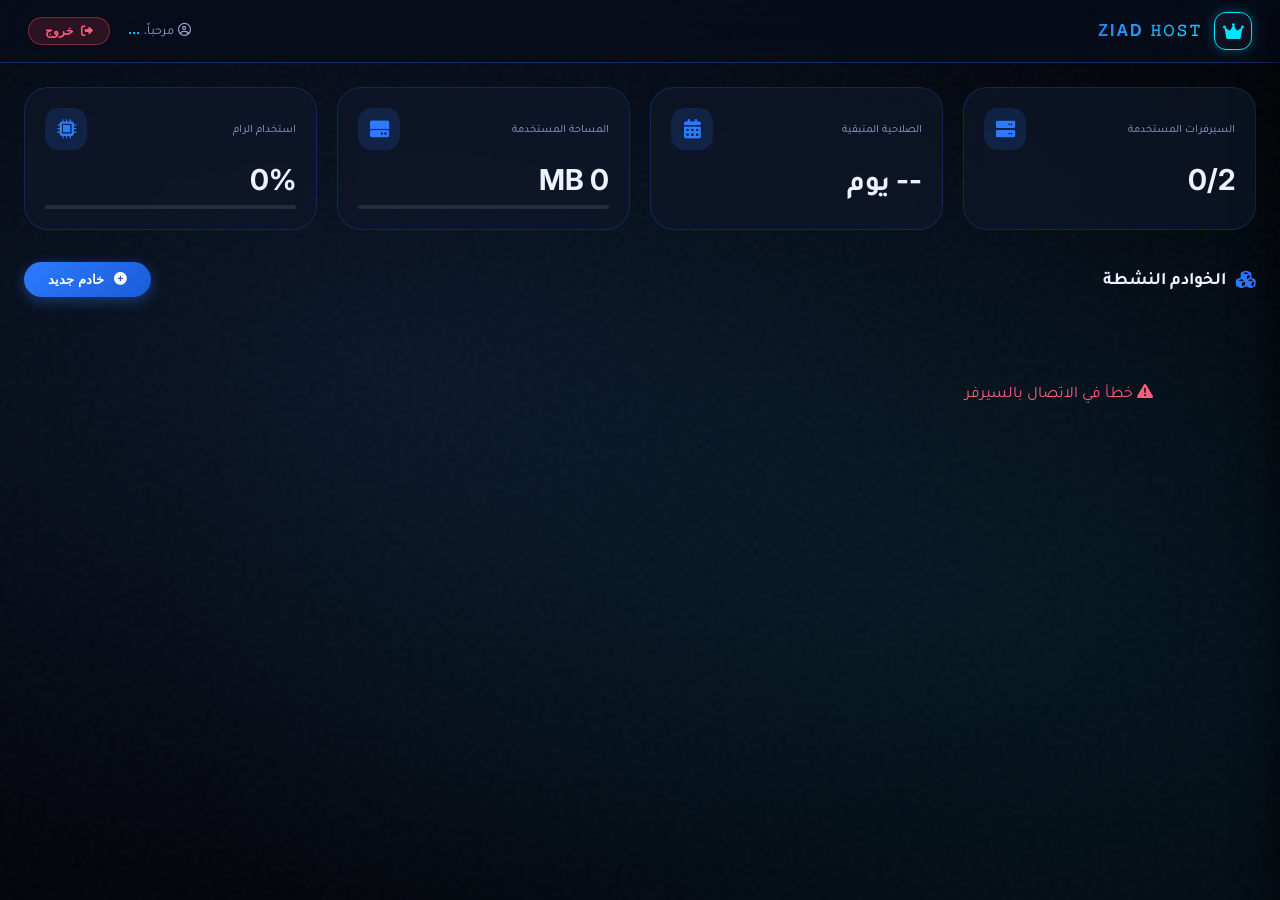
==== commit 96bccd7f: "Add files via upload" ====
--- a/index.html
+++ b/index.html
@@ -1,1230 +1,1254 @@
-<!doctype html>
-<html lang="en">
+<!DOCTYPE html>
+<html lang="ar" dir="rtl">
 <head>
-  <meta charset="utf-8" />
-  <title>NASSIM HOST PANEL</title>
-  <style>
-    @import url('https://fonts.googleapis.com/css2?family=Inter:wght@300;400;500;600;700;800&display=swap');
-    
-    :root {
-      --bg: #05060a;
-      --muted: #99a3ad;
-      --accent: #00d4ff;
-      --accent-light: #6aefff;
-      --accent-dark: #00a8cc;
-      --panel-border: rgba(0, 212, 255, 0.1);
-      --card: rgba(12, 17, 29, 0.8);
-      --gradient: linear-gradient(135deg, #00d4ff 0%, #0088ff 50%, #0066cc 100%);
-      --success: #00ff88;
-      --error: #ff5555;
-    }
-    
-    * {
-      box-sizing: border-box;
-      margin: 0;
-      padding: 0;
-    }
-    
-    body {
-      font-family: 'Inter', sans-serif;
-      background: var(--bg);
-      color: #e9f2f7;
-      padding-bottom: 40px;
-      min-height: 100vh;
-      overflow-x: hidden;
-      position: relative;
-    }
-    
-    /* خلفية متحركة */
-    .animated-bg {
-      position: fixed;
-      top: 0;
-      left: 0;
-      width: 100%;
-      height: 100%;
-      z-index: -1;
-      overflow: hidden;
-      pointer-events: none;
-    }
-    
-    .animated-line {
-      position: absolute;
-      background: linear-gradient(90deg, transparent, var(--accent), transparent);
-      animation: moveLine 20s linear infinite;
-      opacity: 0.05;
-    }
-    
-    @keyframes moveLine {
-      0% {
-        transform: translateX(-100px);
-      }
-      100% {
-        transform: translateX(calc(100vw + 100px));
-      }
-    }
-    
-    @keyframes slideIn {
-      from {
-        opacity: 0;
-        transform: translateY(20px);
-      }
-      to {
-        opacity: 1;
-        transform: translateY(0);
-      }
-    }
-    
-    @keyframes pulse {
-      0%, 100% {
-        opacity: 1;
-        transform: scale(1);
-      }
-      50% {
-        opacity: 0.7;
-        transform: scale(1.05);
-      }
-    }
-    
-    @keyframes glow {
-      0%, 100% {
-        box-shadow: 0 0 10px var(--accent),
-                    0 0 20px var(--accent-light);
-      }
-      50% {
-        box-shadow: 0 0 20px var(--accent),
-                    0 0 40px var(--accent-light);
-      }
-    }
-    
-    /* Topbar styling */
-    .topbar {
-      display: flex;
-      align-items: center;
-      justify-content: space-between;
-      padding: 14px 20px;
-      border-bottom: 1px solid var(--panel-border);
-      position: sticky;
-      top: 0;
-      background: rgba(0, 0, 0, 0.8);
-      backdrop-filter: blur(10px);
-      z-index: 1000;
-      animation: slideIn 0.5s ease-out;
-    }
-    
-    .panel-logo {
-      font-size: 18px;
-      font-weight: 800;
-      background: var(--gradient);
-      -webkit-background-clip: text;
-      background-clip: text;
-      color: transparent;
-      letter-spacing: 1px;
-      text-transform: uppercase;
-    }
-    
-    .new-btn {
-      background: var(--gradient);
-      color: #00121a;
-      padding: 8px 16px;
-      border-radius: 6px;
-      border: 0;
-      font-weight: 800;
-      cursor: pointer;
-      font-size: 12px;
-      transition: all 0.3s;
-      position: relative;
-      overflow: hidden;
-    }
-    
-    .new-btn:hover {
-      transform: translateY(-2px);
-      box-shadow: 0 5px 15px rgba(0, 136, 255, 0.4);
-    }
-    
-    .new-btn::before {
-      content: '';
-      position: absolute;
-      top: 0;
-      left: -100%;
-      width: 100%;
-      height: 100%;
-      background: linear-gradient(90deg, transparent, rgba(255, 255, 255, 0.2), transparent);
-      transition: 0.5s;
-    }
-    
-    .new-btn:hover::before {
-      left: 100%;
-    }
-    
-    .user-info {
-      display: flex;
-      align-items: center;
-      gap: 10px;
-      color: var(--muted);
-      font-size: 14px;
-    }
-    
-    .logout-btn {
-      background: transparent;
-      border: 1px solid var(--error);
-      color: var(--error);
-      padding: 6px 12px;
-      border-radius: 6px;
-      cursor: pointer;
-      font-size: 12px;
-      transition: all 0.3s;
-    }
-    
-    .logout-btn:hover {
-      background: rgba(255, 85, 85, 0.1);
-    }
-    
-    .container {
-      max-width: 1200px;
-      margin: 30px auto;
-      padding: 0 20px;
-      animation: slideIn 0.7s ease-out;
-    }
-    
-    #cardsContainer {
-      display: grid;
-      grid-template-columns: repeat(auto-fill, minmax(250px, 1fr));
-      gap: 20px;
-      margin-top: 20px;
-    }
-    
-    .card {
-      display: flex;
-      flex-direction: column;
-      align-items: center;
-      justify-content: center;
-      padding: 40px 20px;
-      background: var(--card);
-      border-radius: 12px;
-      border: 1px solid var(--panel-border);
-      cursor: pointer;
-      text-align: center;
-      transition: all 0.3s;
-      backdrop-filter: blur(5px);
-      animation: slideIn 0.5s ease-out;
-      opacity: 0;
-      animation-fill-mode: forwards;
-      position: relative;
-      overflow: hidden;
-    }
-    
-    .card::before {
-      content: '';
-      position: absolute;
-      top: 0;
-      left: 0;
-      right: 0;
-      height: 3px;
-      background: var(--gradient);
-    }
-    
-    .card:hover {
-      transform: translateY(-10px) scale(1.02);
-      border-color: var(--accent);
-      box-shadow: 0 15px 30px rgba(0, 212, 255, 0.2);
-    }
-    
-    .srv-icon {
-      width: 32px;
-      height: 22px;
-      background: var(--accent);
-      border-radius: 4px;
-      position: relative;
-      margin-bottom: 20px;
-      box-shadow: 0 8px 0 0 var(--accent);
-      animation: pulse 2s infinite;
-    }
-    
-    .srv-icon::after {
-      content: "";
-      position: absolute;
-      top: 4px;
-      left: 22px;
-      width: 4px;
-      height: 4px;
-      background: #000;
-      border-radius: 50%;
-      box-shadow: 0 8px 0 0 #000;
-    }
-    
-    .card-title {
-      font-size: 18px;
-      font-weight: 800;
-      margin-bottom: 6px;
-      text-transform: uppercase;
-      color: #fff;
-      background: linear-gradient(90deg, #fff, var(--accent-light));
-      -webkit-background-clip: text;
-      background-clip: text;
-      color: transparent;
-    }
-    
-    .card-sub {
-      color: var(--muted);
-      font-size: 12px;
-    }
-    
-    /* Server View Styling */
-    .mgr-grid {
-      display: grid;
-      grid-template-columns: 1fr 320px;
-      gap: 20px;
-      margin-top: 20px;
-      animation: slideIn 0.6s ease-out;
-    }
-    
-    .console-box {
-      background: rgba(0, 0, 0, 0.8);
-      padding: 20px;
-      height: 550px;
-      overflow-y: auto;
-      font-family: 'Courier New', monospace;
-      border-radius: 10px;
-      border: 1px solid var(--panel-border);
-      font-size: 13px;
-      white-space: pre-wrap;
-      color: #adbac7;
-      backdrop-filter: blur(5px);
-    }
-    
-    .console-box::-webkit-scrollbar {
-      width: 8px;
-    }
-    
-    .console-box::-webkit-scrollbar-track {
-      background: rgba(0, 0, 0, 0.2);
-      border-radius: 4px;
-    }
-    
-    .console-box::-webkit-scrollbar-thumb {
-      background: var(--accent);
-      border-radius: 4px;
-    }
-    
-    .btn-act {
-      width: 100%;
-      padding: 14px;
-      margin-bottom: 10px;
-      border: 0;
-      border-radius: 8px;
-      font-weight: 700;
-      cursor: pointer;
-      color: white;
-      transition: all 0.3s;
-      position: relative;
-      overflow: hidden;
-      font-size: 14px;
-    }
-    
-    .btn-act::after {
-      content: '';
-      position: absolute;
-      top: 0;
-      left: -100%;
-      width: 100%;
-      height: 100%;
-      background: linear-gradient(90deg, transparent, rgba(255, 255, 255, 0.2), transparent);
-      transition: 0.5s;
-    }
-    
-    .btn-act:hover::after {
-      left: 100%;
-    }
-    
-    .btn-act.running {
-      background: white !important;
-      color: black !important;
-      opacity: 0.5;
-      cursor: not-allowed;
-    }
-    
-    .btn-act.running:hover {
-      transform: none;
-      box-shadow: none;
-    }
-    
-    .stat-card {
-      background: rgba(255, 255, 255, 0.02);
-      padding: 15px;
-      border-radius: 10px;
-      margin-bottom: 10px;
-      border: 1px solid var(--panel-border);
-      display: flex;
-      align-items: center;
-      gap: 12px;
-      transition: all 0.3s;
-      backdrop-filter: blur(5px);
-    }
-    
-    .stat-card:hover {
-      transform: translateX(5px);
-      border-color: var(--accent);
-    }
-    
-    table {
-      width: 100%;
-      border-collapse: collapse;
-      margin-top: 20px;
-      animation: slideIn 0.7s ease-out;
-    }
-    
-    th {
-      background: rgba(0, 212, 255, 0.1);
-      padding: 12px 10px;
-      text-align: left;
-      color: var(--accent);
-      font-weight: 600;
-      border-bottom: 2px solid var(--accent);
-    }
-    
-    td {
-      padding: 15px 10px;
-      border-bottom: 1px solid var(--panel-border);
-      transition: all 0.3s;
-    }
-    
-    tr:hover td {
-      background: rgba(0, 212, 255, 0.05);
-    }
-    
-    .f-btn {
-      padding: 5px 10px;
-      border-radius: 5px;
-      border: 0;
-      font-size: 11px;
-      cursor: pointer;
-      margin-right: 5px;
-      background: rgba(43, 49, 58, 0.8);
-      color: white;
-      transition: all 0.3s;
-    }
-    
-    .f-btn:hover {
-      transform: translateY(-2px);
-      box-shadow: 0 3px 10px rgba(0, 0, 0, 0.2);
-    }
-    
-    #editor-modal {
-      display: none;
-      position: fixed;
-      inset: 0;
-      background: rgba(0, 0, 0, 0.95);
-      z-index: 2000;
-      padding: 20px;
-      animation: slideIn 0.3s ease-out;
-    }
-    
-    .editor-cnt {
-      background: #0d1117;
-      height: 100%;
-      display: flex;
-      flex-direction: column;
-      border-radius: 8px;
-      border: 1px solid #333;
-      overflow: hidden;
-    }
-    
-    #ed-area {
-      flex: 1;
-      background: #0a0e14;
-      color: #e6edf3;
-      padding: 20px;
-      border: none;
-      font-family: 'Courier New', monospace;
-      font-size: 14px;
-      outline: none;
-      resize: none;
-      line-height: 1.6;
-    }
-    
-    .modal-backdrop {
-      position: fixed;
-      inset: 0;
-      background: rgba(0, 0, 0, 0.8);
-      display: none;
-      align-items: center;
-      justify-content: center;
-      z-index: 999;
-      animation: slideIn 0.3s ease-out;
-    }
-    
-    .modal {
-      width: 90%;
-      max-width: 400px;
-      background: #0c1115;
-      border-radius: 12px;
-      padding: 25px;
-      border: 1px solid var(--panel-border);
-      backdrop-filter: blur(10px);
-      animation: slideIn 0.4s ease-out;
-    }
-    
-    .modal h3 {
-      color: var(--accent);
-      margin-bottom: 15px;
-      font-size: 18px;
-    }
-    
-    .modal input {
-      width: 100%;
-      padding: 12px;
-      margin: 15px 0;
-      background: rgba(255, 255, 255, 0.05);
-      border: 1px solid var(--panel-border);
-      color: white;
-      border-radius: 8px;
-      font-size: 14px;
-      transition: all 0.3s;
-    }
-    
-    .modal input:focus {
-      outline: none;
-      border-color: var(--accent);
-      box-shadow: 0 0 10px rgba(0, 212, 255, 0.2);
-    }
-    
-    .status-running {
-      color: var(--success);
-      animation: pulse 2s infinite;
-    }
-    
-    .status-offline {
-      color: var(--error);
-    }
-    
-    .loading-dots {
-      display: inline-flex;
-      gap: 4px;
-    }
-    
-    .loading-dots span {
-      width: 6px;
-      height: 6px;
-      background: var(--accent);
-      border-radius: 50%;
-      animation: pulse 1.5s infinite;
-    }
-    
-    .loading-dots span:nth-child(2) {
-      animation-delay: 0.2s;
-    }
-    
-    .loading-dots span:nth-child(3) {
-      animation-delay: 0.4s;
-    }
-    
-    /* تحسينات رفع الملفات التلقائي */
-    .upload-area {
-      border: 2px dashed var(--accent);
-      border-radius: 10px;
-      padding: 40px;
-      text-align: center;
-      margin: 20px 0;
-      cursor: pointer;
-      transition: all 0.3s;
-      background: rgba(0, 212, 255, 0.05);
-      position: relative;
-    }
-    
-    .upload-area:hover {
-      background: rgba(0, 212, 255, 0.1);
-      border-color: var(--accent-light);
-    }
-    
-    .upload-area.dragover {
-      background: rgba(0, 212, 255, 0.2);
-      border-color: var(--accent-light);
-      transform: scale(1.02);
-    }
-    
-    .upload-icon {
-      font-size: 48px;
-      margin-bottom: 15px;
-      color: var(--accent);
-    }
-    
-    .upload-text {
-      color: var(--muted);
-      margin-bottom: 10px;
-      font-size: 16px;
-    }
-    
-    .upload-hint {
-      font-size: 12px;
-      color: var(--muted);
-      opacity: 0.7;
-    }
-    
-    .file-input {
-      position: absolute;
-      top: 0;
-      left: 0;
-      width: 100%;
-      height: 100%;
-      opacity: 0;
-      cursor: pointer;
-    }
-    
-    .upload-progress {
-      display: none;
-      margin-top: 15px;
-    }
-    
-    .progress-bar {
-      width: 100%;
-      height: 10px;
-      background: rgba(255, 255, 255, 0.1);
-      border-radius: 5px;
-      overflow: hidden;
-      margin-top: 10px;
-    }
-    
-    .progress-fill {
-      height: 100%;
-      background: var(--gradient);
-      width: 0%;
-      transition: width 0.3s;
-    }
-    
-    .upload-status {
-      margin-top: 10px;
-      font-size: 14px;
-      color: var(--accent);
-    }
-    
-    @media (max-width: 768px) {
-      .mgr-grid {
-        grid-template-columns: 1fr;
-      }
-      
-      #cardsContainer {
-        grid-template-columns: repeat(auto-fill, minmax(200px, 1fr));
-      }
-      
-      .topbar {
-        flex-direction: column;
-        gap: 10px;
-        padding: 10px;
-      }
-      
-      .user-info {
-        flex-direction: column;
-        gap: 5px;
-      }
-    }
-  </style>
+    <meta charset="UTF-8">
+    <meta name="viewport" content="width=device-width, initial-scale=1.0, maximum-scale=1.0, user-scalable=yes">
+    <title>𝙉𝘼𝙎𝙎𝙄𝙈  𝙃𝙊𝙎𝙏 - لوحة التحكم المتطورة</title>
+    <link href="https://fonts.googleapis.com/css2?family=Tajawal:wght@300;400;500;600;700;800&family=Inter:opsz,wght@14..32,300;14..32,400;14..32,500;14..32,600;14..32,700&display=swap" rel="stylesheet">
+    <link rel="stylesheet" href="https://cdnjs.cloudflare.com/ajax/libs/font-awesome/6.0.0/css/all.min.css">
+    <style>
+        * {
+            margin: 0;
+            padding: 0;
+            box-sizing: border-box;
+        }
+
+        body {
+            font-family: 'Inter', 'Tajawal', sans-serif;
+            background: #03050b;
+            color: #eef2ff;
+            overflow-x: hidden;
+        }
+
+        .bg-aurora {
+            position: fixed;
+            inset: 0;
+            background: radial-gradient(ellipse at 30% 40%, rgba(56, 139, 253, 0.12), transparent 70%),
+                        radial-gradient(ellipse at 80% 70%, rgba(0, 210, 255, 0.08), transparent 60%);
+            z-index: -2;
+        }
+
+        .bg-noise {
+            position: fixed;
+            inset: 0;
+            background-image: url("data:image/svg+xml,%3Csvg viewBox='0 0 200 200' xmlns='http://www.w3.org/2000/svg'%3E%3Cfilter id='noise'%3E%3CfeTurbulence type='fractalNoise' baseFrequency='0.65' numOctaves='1' stitchTiles='stitch'/%3E%3C/filter%3E%3Crect width='100%25' height='100%25' filter='url(%23noise)' opacity='0.03'/%3E%3C/svg%3E");
+            z-index: -1;
+            pointer-events: none;
+        }
+
+        /* شريط التنقل العلوي */
+        .navbar {
+            background: rgba(8, 12, 28, 0.85);
+            backdrop-filter: blur(20px);
+            border-bottom: 1px solid rgba(45, 122, 255, 0.3);
+            padding: 12px 28px;
+            display: flex;
+            justify-content: space-between;
+            align-items: center;
+            position: sticky;
+            top: 0;
+            z-index: 100;
+        }
+
+        .logo {
+            display: flex;
+            align-items: center;
+            gap: 12px;
+        }
+
+        .logo-icon {
+            width: 38px;
+            height: 38px;
+            background: linear-gradient(145deg, #0f172a, #0a0f1c);
+            border: 1px solid #00e5ff;
+            border-radius: 12px;
+            display: flex;
+            align-items: center;
+            justify-content: center;
+            font-size: 18px;
+            color: #00e5ff;
+            box-shadow: 0 0 12px rgba(0, 229, 255, 0.3);
+        }
+
+        .logo-text {
+            font-family: 'Orbitron', sans-serif;
+            font-size: 16px;
+            font-weight: 900;
+            letter-spacing: 2px;
+            background: linear-gradient(135deg, #2d7aff, #00e5ff);
+            -webkit-background-clip: text;
+            background-clip: text;
+            color: transparent;
+        }
+
+        .user-section {
+            display: flex;
+            align-items: center;
+            gap: 18px;
+        }
+
+        .user-greeting {
+            font-size: 0.8rem;
+            color: #9ca3cf;
+        }
+
+        .user-greeting strong {
+            color: #00e5ff;
+        }
+
+        .logout-btn {
+            background: rgba(255, 70, 85, 0.15);
+            border: 1px solid rgba(255, 70, 85, 0.4);
+            color: #ff5e7c;
+            padding: 6px 16px;
+            border-radius: 40px;
+            font-size: 0.75rem;
+            font-weight: 600;
+            cursor: pointer;
+            transition: 0.2s;
+            display: flex;
+            align-items: center;
+            gap: 8px;
+        }
+
+        .logout-btn:hover {
+            background: rgba(255, 70, 85, 0.25);
+            transform: translateY(-1px);
+        }
+
+        .container {
+            max-width: 1400px;
+            margin: 0 auto;
+            padding: 24px;
+        }
+
+        /* بطاقات الإحصائيات */
+        .stats-grid {
+            display: grid;
+            grid-template-columns: repeat(4, 1fr);
+            gap: 20px;
+            margin-bottom: 32px;
+        }
+
+        .stat-card {
+            background: rgba(15, 23, 42, 0.7);
+            backdrop-filter: blur(12px);
+            border: 1px solid rgba(45, 122, 255, 0.2);
+            border-radius: 24px;
+            padding: 20px;
+            transition: all 0.3s;
+        }
+
+        .stat-card:hover {
+            border-color: rgba(45, 122, 255, 0.5);
+            transform: translateY(-3px);
+        }
+
+        .stat-header {
+            display: flex;
+            justify-content: space-between;
+            align-items: center;
+            margin-bottom: 12px;
+        }
+
+        .stat-title {
+            font-size: 0.7rem;
+            text-transform: uppercase;
+            color: #9ca3cf;
+        }
+
+        .stat-icon {
+            width: 42px;
+            height: 42px;
+            background: rgba(45, 122, 255, 0.15);
+            border-radius: 14px;
+            display: flex;
+            align-items: center;
+            justify-content: center;
+            font-size: 1.2rem;
+            color: #2d7aff;
+        }
+
+        .stat-value {
+            font-size: 1.8rem;
+            font-weight: 700;
+            margin-top: 8px;
+        }
+
+        .stat-progress {
+            height: 4px;
+            background: rgba(255,255,255,0.1);
+            border-radius: 10px;
+            overflow: hidden;
+            margin-top: 8px;
+        }
+
+        .stat-progress-bar {
+            height: 100%;
+            background: linear-gradient(90deg, #2d7aff, #00e5ff);
+            width: 0%;
+        }
+
+        .servers-header {
+            display: flex;
+            justify-content: space-between;
+            align-items: center;
+            margin-bottom: 24px;
+            flex-wrap: wrap;
+            gap: 16px;
+        }
+
+        .servers-title {
+            font-size: 1.1rem;
+            font-weight: 700;
+            display: flex;
+            align-items: center;
+            gap: 10px;
+        }
+
+        .servers-title i {
+            color: #2d7aff;
+        }
+
+        .create-server-btn {
+            background: linear-gradient(135deg, #2d7aff, #1a5cd8);
+            border: none;
+            border-radius: 50px;
+            padding: 10px 24px;
+            font-weight: 700;
+            font-size: 0.8rem;
+            color: white;
+            display: flex;
+            align-items: center;
+            gap: 10px;
+            cursor: pointer;
+            transition: 0.2s;
+            box-shadow: 0 4px 14px rgba(45, 122, 255, 0.4);
+        }
+
+        .create-server-btn:hover {
+            transform: scale(1.02);
+            box-shadow: 0 8px 20px rgba(45, 122, 255, 0.6);
+        }
+
+        .servers-grid {
+            display: grid;
+            grid-template-columns: repeat(auto-fill, minmax(360px, 1fr));
+            gap: 24px;
+        }
+
+        .server-card {
+            background: rgba(12, 18, 34, 0.7);
+            backdrop-filter: blur(12px);
+            border: 1px solid rgba(45, 122, 255, 0.2);
+            border-radius: 28px;
+            padding: 0;
+            transition: all 0.3s;
+            cursor: pointer;
+            overflow: hidden;
+        }
+
+        .server-card:hover {
+            border-color: rgba(45, 122, 255, 0.5);
+            transform: translateY(-5px);
+            box-shadow: 0 20px 30px -15px rgba(0,0,0,0.5);
+        }
+
+        .server-card-header {
+            padding: 20px 20px 12px 20px;
+            display: flex;
+            justify-content: space-between;
+            align-items: flex-start;
+            border-bottom: 1px solid rgba(45, 122, 255, 0.15);
+        }
+
+        .server-icon {
+            width: 50px;
+            height: 50px;
+            background: rgba(45, 122, 255, 0.15);
+            border-radius: 16px;
+            display: flex;
+            align-items: center;
+            justify-content: center;
+            font-size: 1.6rem;
+            color: #2d7aff;
+        }
+
+        .server-status-badge {
+            background: rgba(0, 0, 0, 0.4);
+            border-radius: 30px;
+            padding: 5px 12px;
+            font-size: 0.7rem;
+            display: flex;
+            align-items: center;
+            gap: 6px;
+        }
+
+        .status-online {
+            color: #00ff88;
+        }
+        .status-offline {
+            color: #9ca3cf;
+        }
+        .status-dot {
+            width: 8px;
+            height: 8px;
+            border-radius: 50%;
+        }
+        .dot-online { background: #00ff88; box-shadow: 0 0 6px #00ff88; }
+        .dot-offline { background: #9ca3cf; }
+
+        .server-name {
+            font-size: 1.1rem;
+            font-weight: 700;
+            padding: 16px 20px 0 20px;
+        }
+
+        .server-meta {
+            display: flex;
+            gap: 16px;
+            font-size: 0.7rem;
+            color: #9ca3cf;
+            padding: 8px 20px;
+        }
+
+        .server-port {
+            background: rgba(45, 122, 255, 0.15);
+            border-radius: 30px;
+            padding: 4px 12px;
+        }
+
+        .server-plan-badge {
+            background: rgba(0, 229, 255, 0.15);
+            border-radius: 30px;
+            padding: 4px 12px;
+            color: #00e5ff;
+        }
+
+        .server-stats {
+            display: flex;
+            gap: 16px;
+            padding: 8px 20px;
+            font-size: 0.7rem;
+            color: #b9c3e0;
+            border-top: 1px solid rgba(45, 122, 255, 0.1);
+            border-bottom: 1px solid rgba(45, 122, 255, 0.1);
+            background: rgba(0,0,0,0.2);
+        }
+
+        /* أزرار التحكم الجديدة - شكل مستطيل بحواف دائرية (غير دائري) */
+        .server-actions {
+            display: flex;
+            gap: 12px;
+            padding: 16px 20px;
+            justify-content: space-between;
+            flex-wrap: wrap;
+        }
+
+        .action-group {
+            display: flex;
+            gap: 10px;
+        }
+
+        .action-btn {
+            background: rgba(255,255,255,0.05);
+            border: 1px solid rgba(45, 122, 255, 0.3);
+            border-radius: 40px;
+            padding: 8px 18px;
+            font-size: 0.7rem;
+            font-weight: 600;
+            display: inline-flex;
+            align-items: center;
+            gap: 8px;
+            cursor: pointer;
+            transition: 0.2s;
+            color: #cbd5ff;
+        }
+
+        .action-btn i {
+            font-size: 0.8rem;
+        }
+
+        .action-btn.start:hover { background: rgba(0, 255, 136, 0.2); border-color: #00ff88; color: #00ff88; }
+        .action-btn.stop:hover { background: rgba(255, 61, 90, 0.2); border-color: #ff3d5a; color: #ff3d5a; }
+        .action-btn.restart:hover { background: rgba(255, 184, 0, 0.2); border-color: #ffb800; color: #ffb800; }
+        .action-btn.delete:hover { background: rgba(255, 61, 90, 0.2); border-color: #ff3d5a; color: #ff3d5a; }
+        .action-btn.detail:hover { background: rgba(45, 122, 255, 0.2); border-color: #2d7aff; color: #2d7aff; }
+
+        /* صفحة تفاصيل السيرفر (تبويبات فقط في القائمة الجانبية) */
+        .server-detail {
+            display: none;
+            animation: fadeSlide 0.3s ease;
+        }
+
+        .server-detail.active {
+            display: block;
+        }
+
+        @keyframes fadeSlide {
+            from { opacity: 0; transform: translateY(10px); }
+            to { opacity: 1; transform: translateY(0); }
+        }
+
+        /* شريط علوي مبسط (بدون تبويبات) */
+        .server-top-bar {
+            background: rgba(8, 12, 28, 0.7);
+            backdrop-filter: blur(12px);
+            border-radius: 60px;
+            padding: 12px 24px;
+            margin-bottom: 28px;
+            display: flex;
+            justify-content: space-between;
+            align-items: center;
+            flex-wrap: wrap;
+            gap: 16px;
+            border: 1px solid rgba(45, 122, 255, 0.2);
+        }
+
+        .hamburger-btn {
+            background: rgba(45, 122, 255, 0.15);
+            border: none;
+            font-size: 1.4rem;
+            color: #2d7aff;
+            cursor: pointer;
+            width: 44px;
+            height: 44px;
+            border-radius: 30px;
+            display: flex;
+            align-items: center;
+            justify-content: center;
+            transition: 0.2s;
+        }
+
+        .hamburger-btn:hover {
+            background: rgba(45, 122, 255, 0.3);
+        }
+        
+        .back-home-btn {
+            background: rgba(45, 122, 255, 0.15);
+            border: 1px solid rgba(45, 122, 255, 0.3);
+            border-radius: 40px;
+            padding: 8px 20px;
+            font-size: 0.8rem;
+            font-weight: 600;
+            color: #2d7aff;
+            cursor: pointer;
+            transition: 0.2s;
+            display: inline-flex;
+            align-items: center;
+            gap: 8px;
+        }
+        
+        .back-home-btn:hover {
+            background: rgba(45, 122, 255, 0.25);
+            transform: translateX(-4px);
+        }
+        
+        .server-type-badge {
+            background: rgba(0, 229, 255, 0.15);
+            border-radius: 40px;
+            padding: 6px 16px;
+            font-size: 0.75rem;
+            font-weight: 600;
+            display: inline-flex;
+            align-items: center;
+            gap: 8px;
+            color: #00e5ff;
+        }
+
+        .server-control-buttons {
+            display: flex;
+            gap: 12px;
+            flex-wrap: wrap;
+        }
+
+        .glow-btn {
+            background: linear-gradient(135deg, rgba(45, 122, 255, 0.2), rgba(0, 229, 255, 0.1));
+            border: 1px solid rgba(45, 122, 255, 0.5);
+            border-radius: 50px;
+            padding: 8px 20px;
+            font-weight: 600;
+            font-size: 0.75rem;
+            display: inline-flex;
+            align-items: center;
+            gap: 8px;
+            cursor: pointer;
+            transition: 0.2s;
+        }
+
+        .glow-btn.start { color: #00ff88; border-color: #00ff88; }
+        .glow-btn.stop { color: #ff5e7c; border-color: #ff5e7c; }
+        .glow-btn.restart { color: #ffcf4a; border-color: #ffcf4a; }
+        .glow-btn.delete { color: #ff8a5c; border-color: #ff8a5c; }
+
+        .glow-btn:hover {
+            transform: translateY(-2px);
+            filter: brightness(1.05);
+        }
+
+        /* محتوى التبويبات (تظهر فقط من القائمة الجانبية) */
+        .tab-pane {
+            display: none;
+            animation: fade 0.2s;
+        }
+
+        .tab-pane.active {
+            display: block;
+        }
+
+        @keyframes fade {
+            from { opacity: 0; }
+            to { opacity: 1; }
+        }
+
+        /* الكونسول */
+        .console-box {
+            background: #010409;
+            border: 1px solid rgba(45, 122, 255, 0.2);
+            border-radius: 20px;
+            padding: 20px;
+            height: 500px;
+            overflow-y: auto;
+            font-family: monospace;
+            font-size: 0.75rem;
+            color: #b0f0b0;
+            white-space: pre-wrap;
+        }
+
+        /* الملفات */
+        .files-table {
+            width: 100%;
+            border-collapse: collapse;
+        }
+        .files-table th, .files-table td {
+            padding: 12px 8px;
+            border-bottom: 1px solid rgba(45, 122, 255, 0.1);
+            text-align: right;
+        }
+        .upload-zone {
+            border: 1px dashed rgba(45, 122, 255, 0.5);
+            border-radius: 20px;
+            padding: 25px;
+            text-align: center;
+            margin-bottom: 12px;
+            cursor: pointer;
+            background: rgba(45, 122, 255, 0.02);
+            transition: 0.2s;
+        }
+        .upload-zone:hover {
+            border-color: #2d7aff;
+            background: rgba(45, 122, 255, 0.05);
+        }
+        /* Rename Modal */
+        .rename-modal {
+            display: none;
+            position: fixed;
+            inset: 0;
+            background: rgba(0,0,0,0.6);
+            z-index: 9999;
+            align-items: center;
+            justify-content: center;
+        }
+        .rename-modal.active { display: flex; }
+        .rename-modal-box {
+            background: #0d1526;
+            border: 1px solid #2d7aff;
+            border-radius: 20px;
+            padding: 28px;
+            width: 360px;
+            max-width: 95vw;
+        }
+        .rename-modal-box h3 {
+            margin-bottom: 16px;
+            color: #00e5ff;
+            font-size: 1rem;
+        }
+        .rename-input {
+            width: 100%;
+            background: #010409;
+            border: 1px solid #2d7aff;
+            border-radius: 10px;
+            padding: 10px 14px;
+            color: #eef2ff;
+            font-size: 0.9rem;
+            margin-bottom: 16px;
+            outline: none;
+            font-family: monospace;
+        }
+        .file-btn {
+            background: rgba(45, 122, 255, 0.2);
+            border: none;
+            border-radius: 30px;
+            padding: 4px 12px;
+            margin: 0 4px;
+            cursor: pointer;
+            color: white;
+        }
+
+        /* الإحصائيات */
+        .stats-details {
+            display: grid;
+            grid-template-columns: repeat(2, 1fr);
+            gap: 20px;
+        }
+        .stat-detail-card {
+            background: rgba(12, 18, 34, 0.6);
+            border-radius: 24px;
+            padding: 20px;
+        }
+
+        /* صفحة API Keys */
+        .api-panel {
+            background: rgba(12, 18, 34, 0.6);
+            border-radius: 28px;
+            padding: 28px;
+        }
+        .api-key-display {
+            background: #010409;
+            border-radius: 60px;
+            padding: 14px 20px;
+            font-family: monospace;
+            word-break: break-all;
+            margin: 16px 0;
+            border: 1px solid #2d7aff;
+            font-size: 0.85rem;
+        }
+        .api-actions {
+            display: flex;
+            gap: 16px;
+            flex-wrap: wrap;
+            margin-top: 16px;
+        }
+
+        /* القائمة الجانبية (هامبرغر) */
+        .sidebar {
+            position: fixed;
+            top: 0;
+            right: -320px;
+            width: 320px;
+            height: 100%;
+            background: rgba(5, 10, 25, 0.98);
+            backdrop-filter: blur(20px);
+            border-left: 1px solid #2d7aff;
+            z-index: 200;
+            transition: transform 0.3s cubic-bezier(0.2, 0.9, 0.4, 1.1);
+            display: flex;
+            flex-direction: column;
+            box-shadow: -8px 0 30px rgba(0, 0, 0, 0.5);
+        }
+
+        .sidebar.open {
+            transform: translateX(-320px);
+        }
+
+        .sidebar-header {
+            padding: 28px 24px;
+            border-bottom: 1px solid rgba(45, 122, 255, 0.2);
+            margin-bottom: 20px;
+        }
+
+        .sidebar-nav-item {
+            display: flex;
+            align-items: center;
+            gap: 14px;
+            padding: 14px 18px;
+            margin-bottom: 8px;
+            border-radius: 18px;
+            color: #9ca3cf;
+            font-weight: 500;
+            transition: all 0.2s;
+            cursor: pointer;
+            font-size: 0.9rem;
+        }
+
+        .sidebar-nav-item i {
+            width: 24px;
+            font-size: 1.2rem;
+        }
+
+        .sidebar-nav-item.active {
+            background: rgba(45, 122, 255, 0.2);
+            color: #2d7aff;
+            border: 0.5px solid rgba(45, 122, 255, 0.4);
+        }
+
+        .sidebar-overlay {
+            position: fixed;
+            inset: 0;
+            background: rgba(0, 0, 0, 0.6);
+            backdrop-filter: blur(3px);
+            z-index: 150;
+            display: none;
+        }
+
+        .sidebar-overlay.active {
+            display: block;
+        }
+
+        /* مودالات */
+        .modal {
+            display: none;
+            position: fixed;
+            inset: 0;
+            background: rgba(0, 0, 0, 0.85);
+            backdrop-filter: blur(12px);
+            z-index: 1000;
+            align-items: center;
+            justify-content: center;
+        }
+        .modal.active {
+            display: flex;
+        }
+        .modal-content {
+            background: linear-gradient(145deg, #0f172f, #050a18);
+            border: 1px solid #2d7aff;
+            border-radius: 32px;
+            width: 90%;
+            max-width: 550px;
+            padding: 28px;
+        }
+        .plan-card {
+            background: rgba(255,255,255,0.03);
+            border: 1px solid rgba(45,122,255,0.3);
+            border-radius: 20px;
+            padding: 16px;
+            margin-bottom: 12px;
+            cursor: pointer;
+            transition: 0.2s;
+        }
+        .plan-card:hover, .plan-card.selected {
+            border-color: #2d7aff;
+            background: rgba(45,122,255,0.1);
+        }
+        .spinner {
+            width: 50px;
+            height: 50px;
+            border: 4px solid rgba(45,122,255,0.3);
+            border-top-color: #2d7aff;
+            border-radius: 50%;
+            animation: spin 0.8s linear infinite;
+            margin: 0 auto 20px;
+        }
+        @keyframes spin { to { transform: rotate(360deg); } }
+        .toast {
+            position: fixed;
+            bottom: 20px;
+            left: 50%;
+            transform: translateX(-50%);
+            background: #1e293b;
+            border: 1px solid #2d7aff;
+            border-radius: 60px;
+            padding: 10px 24px;
+            z-index: 1100;
+            display: none;
+            font-size: 0.8rem;
+        }
+
+        @media (max-width: 768px) {
+            .stats-grid { grid-template-columns: repeat(2, 1fr); gap: 12px; }
+            .servers-grid { grid-template-columns: 1fr; }
+            .server-top-bar { flex-direction: column; align-items: stretch; }
+            .server-control-buttons { justify-content: center; }
+            .sidebar { width: 280px; }
+            .container { padding: 16px; }
+            .action-group { flex-wrap: wrap; justify-content: center; }
+        }
+    </style>
 </head>
 <body>
-  <!-- خلفية متحركة -->
-  <div class="animated-bg" id="animatedBg"></div>
-  
-  <header class="topbar">
-    <div style="display:flex;align-items:center;gap:12px">
-      <button onclick="goHome()" style="background:none;border:0;color:white;font-size:20px;cursor:pointer;transition:0.3s;padding:5px;border-radius:5px;">🏠</button>
-      <div class="panel-logo" id="headerTitle"> NASSIM HOST PANEL</div>
+<div class="bg-aurora"></div>
+<div class="bg-noise"></div>
+
+<div class="navbar">
+    <div class="logo">
+        <div class="logo-icon"><i class="fas fa-crown"></i></div>
+        <span class="logo-text">ZIAD 𝙷𝙾𝚂𝚃</span>
     </div>
-    <div style="display:flex;align-items:center;gap:15px">
-      <div class="user-info" id="userInfo">
-        <span>Welcome, <span id="usernameDisplay">User</span></span>
-        <button class="logout-btn" onclick="logout()">تسجيل الخروج</button>
-      </div>
-      <button id="newBtn" class="new-btn">+ أنشاء سرفر </button>
+    <div class="user-section">
+        <div class="user-greeting"><i class="far fa-user-circle"></i> مرحباً، <strong id="username">...</strong></div>
+        <button class="logout-btn" onclick="logout()"><i class="fas fa-sign-out-alt"></i> خروج</button>
     </div>
-  </header>
-
-  <main class="container" id="homeView">
-    <div id="cardsContainer"></div>
-  </main>
-
-  <main class="container" id="serverView" style="display:none">
-    <div style="display:flex;justify-content:space-between;align-items:center;margin-bottom:20px">
-      <h1 id="srvHeader" style="margin:0;color:var(--accent);font-size:24px;">SERVER</h1>
-      <div style="display:flex;gap:10px">
-        <button id="tabC" class="new-btn" onclick="switchTab('console')">Console</button>
-        <button id="tabF" class="new-btn" style="background:rgba(34,34,34,0.8);color:white" onclick="switchTab('files')">File Manager</button>
-      </div>
+</div>
+
+<div class="container">
+    <!-- الصفحة الرئيسية (قائمة السيرفرات) -->
+    <div id="homeView">
+        <div class="stats-grid">
+            <div class="stat-card"><div class="stat-header"><span class="stat-title">السيرفرات المستخدمة</span><div class="stat-icon"><i class="fas fa-server"></i></div></div><div class="stat-value" id="usedServers">0/2</div></div>
+            <div class="stat-card"><div class="stat-header"><span class="stat-title">الصلاحية المتبقية</span><div class="stat-icon"><i class="fas fa-calendar-alt"></i></div></div><div class="stat-value" id="expiryDays">-- يوم</div></div>
+            <div class="stat-card"><div class="stat-header"><span class="stat-title">المساحة المستخدمة</span><div class="stat-icon"><i class="fas fa-hdd"></i></div></div><div class="stat-value" id="diskUsed">0 MB</div><div class="stat-progress"><div class="stat-progress-bar" id="diskProgress"></div></div></div>
+            <div class="stat-card"><div class="stat-header"><span class="stat-title">استخدام الرام</span><div class="stat-icon"><i class="fas fa-microchip"></i></div></div><div class="stat-value" id="ramUsage">0%</div><div class="stat-progress"><div class="stat-progress-bar" id="ramProgress"></div></div></div>
+        </div>
+        <div class="servers-header">
+            <div class="servers-title"><i class="fas fa-cubes"></i> الخوادم النشطة</div>
+            <button class="create-server-btn" id="openCreateModalBtn"><i class="fas fa-plus-circle"></i> خادم جديد</button>
+        </div>
+        <div class="servers-grid" id="serversGrid"><div style="text-align:center; padding:60px; color:#9ca3cf;">جاري التحميل...</div></div>
     </div>
 
-    <div id="viewConsole" class="mgr-grid">
-      <div class="console-box" id="logOut">
-        <div class="loading-dots">
-          <span></span><span></span><span></span>
+    <!-- صفحة تفاصيل السيرفر (تبويبات فقط في القائمة الجانبية) -->
+    <div id="detailView" class="server-detail">
+        <div class="server-top-bar">
+            <div style="display: flex; align-items: center; gap: 12px;">
+                <button class="hamburger-btn" id="hamburgerBtn"><i class="fas fa-bars"></i></button>
+                <button class="back-home-btn" onclick="goHome()"><i class="fas fa-arrow-right"></i> رجوع</button>
+                <div class="server-type-badge" id="serverTypeBadge">🐍 تحميل...</div>
+            </div>
+            <div class="server-control-buttons">
+                <button class="glow-btn start" onclick="serverAction('start')"><i class="fas fa-play"></i> تشغيل</button>
+                <button class="glow-btn restart" onclick="serverAction('restart')"><i class="fas fa-sync-alt"></i> إعادة تشغيل</button>
+                <button class="glow-btn stop" onclick="serverAction('stop')"><i class="fas fa-stop"></i> إيقاف</button>
+                <button class="glow-btn delete" onclick="confirmDelete()"><i class="fas fa-trash"></i> حذف</button>
+            </div>
         </div>
-        Initializing console...
-      </div>
-      <div>
-        <button id="btnStart" class="btn-act" style="background:var(--gradient)" onclick="srvAction('start')">START</button>
-        <button id="btnRestart" class="btn-act" style="background:rgba(43,49,58,0.8)" onclick="srvAction('restart')">RESTART</button>
-        <button class="btn-act" style="background:var(--error)" onclick="srvAction('stop')">STOP</button>
-        
-        <div class="stat-card">
-          <div style="font-size:20px;">⚡</div>
-          <div>
-            <small style="color:var(--muted)">STATUS</small><br>
-            <b id="statusTxt" class="status-offline">Offline</b>
-          </div>
+
+        <!-- أقسام التبويبات (تظهر فقط من القائمة الجانبية) -->
+        <div id="consolePane" class="tab-pane active">
+            <div class="console-box" id="consoleOut"></div>
         </div>
-        
-        <div class="stat-card">
-          <div style="font-size:20px;">🧠</div>
-          <div>
-            <small style="color:var(--muted)">RAM USAGE</small><br>
-            <b id="memTxt">0 MB</b>
-          </div>
+        <div id="filesPane" class="tab-pane">
+            <div class="upload-zone" onclick="document.getElementById('fileUpload').click()" ondragover="event.preventDefault()" ondrop="handleDrop(event)">
+                <i class="fas fa-cloud-upload-alt" style="font-size:2rem;color:#2d7aff;display:block;margin-bottom:10px;"></i>
+                <span style="font-size:0.95rem;">اسحب الملفات هنا أو انقر للرفع</span>
+                <div style="font-size:0.72rem;color:#9ca3cf;margin-top:6px;">يدعم: .py, .txt, .json, .env, .zip وغيرها</div>
+            </div>
+            <input type="file" id="fileUpload" multiple style="display:none" onchange="uploadFiles(this.files)">
+            <div style="margin-bottom: 16px;">
+                <button class="glow-btn" onclick="showCreateFileModal()" style="background:#2d7aff;"><i class="fas fa-file"></i> ملف جديد</button>
+                <button class="glow-btn" onclick="installPackages()" style="background:#2d7aff;"><i class="fas fa-cube"></i> تثبيت المكتبات</button>
+                <button class="glow-btn" onclick="showCreateFolderModal()" style="background:#2d7aff;"><i class="fas fa-folder-plus"></i> مجلد جديد</button>
+            </div>
+            <table class="files-table"><thead><tr><th></th><th>الاسم</th><th>الحجم</th><th></th></tr></thead><tbody id="filesList"></tbody></table>
         </div>
-        
-        <div class="stat-card">
-          <div style="font-size:20px;">💿</div>
-          <div>
-            <small style="color:var(--muted)">MAIN FILE</small><br>
-            <b id="mainFileTxt" style="color:var(--accent);cursor:pointer" onclick="changeStartup()">Not Set</b>
-          </div>
+        <div id="statsPane" class="tab-pane">
+            <div class="stats-details">
+                <div class="stat-detail-card"><div><i class="fas fa-microchip"></i> CPU</div><div class="stat-value" id="cpuStat">0%</div><div class="stat-progress"><div class="stat-progress-bar" id="cpuProgress"></div></div></div>
+                <div class="stat-detail-card"><div><i class="fas fa-memory"></i> RAM</div><div class="stat-value" id="ramStat">0 MB / 0 MB</div><div class="stat-progress"><div class="stat-progress-bar" id="ramDetailProgress"></div></div></div>
+                <div class="stat-detail-card"><div><i class="fas fa-hdd"></i> التخزين</div><div class="stat-value" id="storageStat">0 MB / 0 MB</div><div class="stat-progress"><div class="stat-progress-bar" id="storageProgress"></div></div></div>
+                <div class="stat-detail-card"><div><i class="fas fa-clock"></i> وقت التشغيل</div><div class="stat-value" id="uptimeStat">0</div></div>
+            </div>
         </div>
-        
-        <div class="stat-card">
-          <div style="font-size:20px;">🌐</div>
-          <div>
-            <small style="color:var(--muted)">IP ADDRESS</small><br>
-            <b id="ipTxt">127.0.0.1</b>
-          </div>
+        <div id="settingsPane" class="tab-pane">
+            <div style="background: rgba(12,18,34,0.6); border-radius: 24px; padding: 20px; margin-bottom: 20px;">
+                <div><i class="fas fa-rocket"></i> ملف بدء التشغيل</div>
+                <div style="display: flex; gap: 12px; margin-top: 12px; flex-wrap: wrap;">
+                    <select id="startupFileSelect" style="background:#0a0c18; border:1px solid #2d7aff; border-radius:40px; padding:8px 16px; color:white;"></select>
+                    <button class="glow-btn" onclick="setStartupFile()">حفظ</button>
+                </div>
+            </div>
+            <div style="background: rgba(12,18,34,0.6); border-radius: 24px; padding: 20px;">
+                <div>الخطة: <span id="planDetails"></span></div>
+                <div>الرام الأقصى: <span id="ramLimit"></span> MB</div>
+                <div>المساحة القصوى: <span id="storageLimit"></span> MB</div>
+            </div>
         </div>
-      </div>
+        <div id="apiPane" class="tab-pane">
+            <div class="api-panel">
+                <h3 style="margin-bottom: 16px;"><i class="fas fa-key"></i> إدارة مفاتيح API</h3>
+                <p>مفتاح API الحالي:</p>
+                <div class="api-key-display" id="currentApiKeyDisplay">لا يوجد مفتاح</div>
+                <div class="api-actions">
+                    <button class="glow-btn" onclick="generateApiKey()" style="background:#2d7aff;"><i class="fas fa-sync-alt"></i> إنشاء مفتاح جديد</button>
+                    <button class="glow-btn" onclick="revokeApiKey()" style="background:#ff5e7c;"><i class="fas fa-trash"></i> إبطال المفتاح</button>
+                </div>
+                <p style="font-size:0.7rem; margin-top:16px;">⚠️ المفتاح يسمح بالوصول الكامل إلى حسابك عبر البوت. لا تشاركه مع أي شخص.</p>
+            </div>
+        </div>
     </div>
-
-    <div id="viewFiles" style="display:none">
-      <div style="display:flex;justify-content:space-between;align-items:center;margin-bottom:20px">
-        <h3 style="color:var(--accent);margin:0">Files Manager</h3>
-        <div style="display:flex;gap:10px">
-          <button class="new-btn" onclick="document.getElementById('fileInput').click()">📁 رفع ملف </button>
-          <button class="new-btn" onclick="loadFiles()" style="background:rgba(34,34,34,0.8)"</button>
+</div>
+
+<!-- القائمة الجانبية (هامبرغر) - تحتوي على جميع التبويبات -->
+<div class="sidebar" id="sidebar">
+    <div class="sidebar-header">
+        <div style="display: flex; align-items: center; gap: 12px;"><i class="fas fa-crown" style="font-size: 28px; color: #2d7aff;"></i><span style="font-weight:800; font-size:1.2rem;">ZIAD 𝙷𝙾𝚂𝚃</span></div>
+    </div>
+    <div>
+        <div class="sidebar-nav-item" data-nav="console"><i class="fas fa-terminal"></i> الكونسول</div>
+        <div class="sidebar-nav-item" data-nav="files"><i class="fas fa-folder-tree"></i> الملفات</div>
+        <div class="sidebar-nav-item" data-nav="stats"><i class="fas fa-chart-line"></i> الإحصائيات</div>
+        <div class="sidebar-nav-item" data-nav="settings"><i class="fas fa-sliders-h"></i> الإعدادات</div>
+        <div class="sidebar-nav-item" data-nav="api"><i class="fas fa-key"></i> مفاتيح API</div>
+    </div>
+    <div style="padding:24px 20px; font-size:0.7rem; color:#4b556b; margin-top: auto; border-top:1px solid rgba(255,255,255,0.05);"><i class="fas fa-shield-alt"></i> ZIAD 𝙷𝙾𝚂𝚃 v3</div>
+</div>
+<div class="sidebar-overlay" id="sidebarOverlay"></div>
+
+<!-- مودال إنشاء سيرفر (مع إدخال الاسم) -->
+<div id="createServerModal" class="modal">
+    <div class="modal-content">
+        <div style="display: flex; justify-content: space-between; align-items: center; margin-bottom: 20px;">
+            <h3 style="color:#2d7aff;"><i class="fas fa-rocket"></i> إنشاء خادم جديد</h3>
+            <button onclick="closeCreateServerModal()" style="background:none; border:none; color:#9ca3cf; font-size:1.2rem;">✕</button>
         </div>
-      </div>
-      
-      <!-- منطقة رفع الملفات التلقائي -->
-      <div class="upload-area" id="uploadArea" 
-           ondragover="handleDragOver(event)" 
-           ondragleave="handleDragLeave(event)" 
-           ondrop="handleDrop(event)">
-        <div class="upload-icon">🚀</div>
-        <div class="upload-text">يمكنك التحكم في ملفاتك بشكل كامل</div>
-        <div class="upload-hint">سيتم رفع الملفات تلقائياً عند الاختيار (يدعم ملفات متعددة)</div>
-        <input type="file" class="file-input" id="fileInput" multiple 
-               onchange="handleFileSelect(this)">
-        
-        <!-- مؤشر التقدم -->
-        <div class="upload-progress" id="uploadProgress">
-          <div class="progress-bar">
-            <div class="progress-fill" id="progressFill"></div>
-          </div>
-          <div class="upload-status" id="uploadStatus">جاري الرفع...</div>
+        <div class="form-group">
+            <label>اسم السيرفر</label>
+            <input type="text" id="createServerName" placeholder="أدخل اسم السيرفر (مثال: بوتي الأول)" style="width:100%; padding:12px; background:#010409; border:1px solid #2d7aff; border-radius:40px; color:white;">
         </div>
-      </div>
-      
-      <!-- قائمة الملفات -->
-      <table>
-        <thead>
-          <tr>
-            <th>Name</th>
-            <th>Size</th>
-            <th>Actions</th>
-          </tr>
-        </thead>
-        <tbody id="serverFileList"></tbody>
-      </table>
+        <div class="form-group">
+            <label>نوع السيرفر</label>
+            <select id="createServerType" style="width:100%; padding:12px; background:#010409; border:1px solid #2d7aff; border-radius:40px; color:white;">
+                <option value="Python">🐍 Python</option>
+                <option value="Node.js">🟨 Node.js</option>
+            </select>
+        </div>
+        <div style="margin-top: 20px;">
+            <button class="btn-primary" style="width:100%;" onclick="createServerWithName()"><i class="fas fa-check"></i> إنشاء</button>
+        </div>
     </div>
-  </main>
-
-  <div id="editor-modal">
-    <div class="editor-cnt">
-      <div style="padding:15px; border-bottom: 1px solid #333; display:flex; justify-content: space-between; align-items:center;background:#0a0e14;">
-        <span id="ed-title" style="font-weight:bold; color:var(--accent);"></span>
-        <div style="display:flex; gap:10px;">
-          <button class="new-btn" onclick="saveFile()">💾 Save</button>
-          <button class="new-btn" style="background:var(--error);color:white" onclick="closeEditor()">❌ Exit</button>
-        </div>
-      </div>
-      <textarea id="ed-area" spellcheck="false"></textarea>
+</div>
+
+<!-- مودال الخطط والترقية -->
+<div id="plansModal" class="modal"><div class="modal-content"><div style="display: flex; justify-content: space-between; align-items: center; margin-bottom: 20px;"><h3 style="color:#2d7aff;"><i class="fas fa-gem"></i> اختر خطتك</h3><button onclick="closePlansModal()" style="background:none; border:none; color:#9ca3cf; font-size:1.2rem;">✕</button></div><div id="plansList"></div><div id="paymentMethods" style="display:none; margin-top: 20px;"><div style="display: flex; gap: 10px;"><button class="glow-btn" onclick="contactSupport('card')">بطاقة ائتمان</button><button class="glow-btn" onclick="contactSupport('bank')">تحويل بنكي</button><button class="glow-btn" onclick="contactSupport('crypto')">كريبتو</button></div></div></div></div>
+<div id="createProgressModal" class="modal"><div class="modal-content"><div id="createLoading"><div class="spinner"></div><p>جاري إنشاء الخادم...</p></div><div id="createSuccess" style="display:none;"><i class="fas fa-check-circle" style="font-size:3rem; color:#00ff88;"></i><p style="margin:16px 0;">تم إنشاء الخادم بنجاح!</p><button class="glow-btn start" id="goToServerBtn">الانتقال إلى الخادم</button></div></div></div>
+<div id="editorModal" class="modal"><div class="modal-content"><textarea id="editorArea" rows="12" style="width:100%; background:#010409; border:1px solid #2d7aff; border-radius:16px; padding:12px; color:white;"></textarea><button class="glow-btn" style="width:100%; margin-top:16px;" onclick="saveFile()">حفظ</button></div></div>
+
+<!-- Rename Modal -->
+<div id="renameModal" class="rename-modal">
+  <div class="rename-modal-box">
+    <h3><i class="fas fa-i-cursor"></i> تغيير اسم الملف</h3>
+    <div style="font-size:0.78rem;color:#9ca3cf;margin-bottom:12px;">الاسم الحالي: <span id="currentFileName" style="color:#00e5ff;font-family:monospace;"></span></div>
+    <input type="text" id="newFileNameInput" class="rename-input" placeholder="أدخل الاسم الجديد..." />
+    <div style="display:flex;gap:10px;">
+      <button class="glow-btn" style="flex:1;" onclick="confirmRename()"><i class="fas fa-check"></i> تأكيد</button>
+      <button class="glow-btn" style="flex:1;background:rgba(255,70,85,0.2);border:1px solid rgba(255,70,85,0.4);color:#ff5e7c;" onclick="closeRenameModal()"><i class="fas fa-times"></i> إلغاء</button>
     </div>
   </div>
-
-  <div id="modalBackdrop" class="modal-backdrop">
-    <div class="modal">
-      <h3 id="mTitle">Title</h3>
-      <input id="mIn" placeholder="Enter value...">
-      <div style="text-align:right;margin-top:20px;display:flex;gap:10px;justify-content:flex-end">
-        <button class="new-btn" style="background:transparent;color:var(--muted);border:1px solid var(--muted)" onclick="closeM()">Cancel</button>
-        <button id="mConfirm" class="new-btn">Confirm</button>
-      </div>
-    </div>
-  </div>
-
-  <script>
-    let currentSrv = null, poll = null, isRunning = false, currentFile = null;
-    let currentUsername = "";
-    let animationsEnabled = true;
-    let isUploading = false;
-
-    // إنشاء الخلفية المتحركة
-    function createAnimatedBackground() {
-      if (!animationsEnabled) return;
-      
-      const container = document.getElementById('animatedBg');
-      if (!container) return;
-      
-      container.innerHTML = '';
-      
-      for (let i = 0; i < 8; i++) {
-        const line = document.createElement('div');
-        line.className = 'animated-line';
-        line.style.top = `${Math.random() * 100}%`;
-        line.style.left = `${Math.random() * 100}%`;
-        line.style.width = `${200 + Math.random() * 300}px`;
-        line.style.height = `${1 + Math.random() * 2}px`;
-        line.style.animationDelay = `${Math.random() * 15}s`;
-        line.style.animationDuration = `${20 + Math.random() * 20}s`;
-        container.appendChild(line);
-      }
-    }
-
-    // التحقق من المستخدم
+</div>
+<div id="confirmModal" class="modal"><div class="modal-content"><p id="confirmMsg"></p><div style="display:flex; gap:12px; margin-top:20px;"><button class="glow-btn" id="confirmYesBtn" style="background:#ff3d5a;">تأكيد</button><button class="glow-btn" onclick="closeConfirm()">إلغاء</button></div></div></div>
+<div id="createFileModal" class="modal"><div class="modal-content"><input type="text" id="newFileName" placeholder="script.py" style="width:100%; margin-bottom:12px; padding:10px; border-radius:40px; border:1px solid #2d7aff; background:#010409; color:white;"><textarea id="newFileContent" rows="4" placeholder="المحتوى" style="width:100%; border-radius:16px; border:1px solid #2d7aff; background:#010409; color:white; padding:12px;"></textarea><button class="glow-btn" style="width:100%; margin-top:16px;" onclick="createFile()">إنشاء</button></div></div>
+<div id="createFolderModal" class="modal"><div class="modal-content"><input type="text" id="newFolderName" placeholder="اسم المجلد" style="width:100%; margin-bottom:12px; padding:10px; border-radius:40px; border:1px solid #2d7aff; background:#010409; color:white;"><button class="glow-btn" style="width:100%;" onclick="createFolder()">إنشاء مجلد</button></div></div>
+
+<div id="toast" class="toast"></div>
+
+<script>
+    let currentServer = null, polling = null, currentFile = null, confirmAction = null, selectedPlan = null;
+
+    const showToast = (msg, type='info') => { const t = document.getElementById('toast'); t.innerHTML = `<i class="fas ${type==='success'?'fa-check-circle':'fa-info-circle'}"></i> ${msg}`; t.style.display='block'; setTimeout(()=>t.style.display='none',3000); };
+    const showConfirm = (msg, cb) => { document.getElementById('confirmMsg').innerText = msg; confirmAction = cb; document.getElementById('confirmModal').classList.add('active'); };
+    const closeConfirm = () => document.getElementById('confirmModal').classList.remove('active');
+    document.getElementById('confirmYesBtn').onclick = () => { if(confirmAction) confirmAction(); closeConfirm(); };
+
+    // القائمة الجانبية (هامبرغر)
+    const sidebar = document.getElementById('sidebar'), overlay = document.getElementById('sidebarOverlay');
+    document.getElementById('hamburgerBtn').onclick = () => { sidebar.classList.add('open'); overlay.classList.add('active'); };
+    const closeSidebar = () => { sidebar.classList.remove('open'); overlay.classList.remove('active'); };
+    overlay.onclick = closeSidebar;
+
+    // تبديل التبويبات من القائمة الجانبية
+    document.querySelectorAll('.sidebar-nav-item').forEach(btn => {
+        btn.onclick = () => {
+            if(!currentServer) return;
+            const nav = btn.dataset.nav;
+            document.querySelectorAll('.tab-pane').forEach(p => p.classList.remove('active'));
+            document.getElementById(`${nav}Pane`).classList.add('active');
+            document.querySelectorAll('.sidebar-nav-item').forEach(i => i.classList.remove('active'));
+            btn.classList.add('active');
+            closeSidebar();
+            if(nav === 'files') loadFiles();
+            if(nav === 'settings') loadStartupFiles();
+            if(nav === 'api') loadApiKey();
+        };
+    });
+
+    // الخطط
+    const plans = {
+        free: { name:'🎁 مجاني', storage:512000, ram:256, price:0, max_servers:2, cpu:0.5 },
+        '4gb': { name:'💎 4 جيجا', storage:4096000, ram:1024, price:5, max_servers:5, cpu:1 },
+        '10gb': { name:'💎 10 جيجا', storage:10240000, ram:2048, price:10, max_servers:10, cpu:2 },
+        '40gb': { name:'💎 40 جيجا', storage:40960000, ram:4096, price:25, max_servers:20, cpu:4 }
+    };
+    
+    function showPlansModal() {
+        const container = document.getElementById('plansList');
+        container.innerHTML = '';
+        for (const [id, p] of Object.entries(plans)) {
+            const card = document.createElement('div');
+            card.className = 'plan-card';
+            card.dataset.planId = id;
+            card.innerHTML = `<div style="font-weight:700;">${p.name}</div><div>💾 ${(p.storage/1024).toFixed(0)} GB</div><div>🧠 ${p.ram} MB</div><div>🖥 ${p.cpu} نواة</div><div>📦 ${p.max_servers} سيرفر</div><div style="color:#2d7aff;">${p.price===0?'مجاني':p.price+'$'}</div>`;
+            card.onclick = () => {
+                document.querySelectorAll('.plan-card').forEach(c => c.classList.remove('selected'));
+                card.classList.add('selected');
+                selectedPlan = { id, ...p };
+                if(selectedPlan.price === 0) upgradeToPlan(selectedPlan.id);
+                else document.getElementById('paymentMethods').style.display = 'block';
+            };
+            container.appendChild(card);
+        }
+        document.getElementById('paymentMethods').style.display = 'none';
+        document.getElementById('plansModal').classList.add('active');
+    }
+    
+    function closePlansModal() { document.getElementById('plansModal').classList.remove('active'); selectedPlan=null; }
+    
+    async function upgradeToPlan(planId) {
+        closePlansModal();
+        showToast('جاري ترقية الخطة...');
+        try {
+            const res = await fetch('/api/user/upgrade', {
+                method: 'POST',
+                headers: { 'Content-Type': 'application/json' },
+                body: JSON.stringify({ plan_id: planId })
+            });
+            const data = await res.json();
+            if(data.success) {
+                showToast(data.message, 'success');
+                loadServers();
+                setTimeout(() => location.reload(), 1500);
+            } else {
+                showToast(data.message || 'فشل الترقية', 'error');
+            }
+        } catch(e) { showToast('خطأ في الاتصال', 'error'); }
+    }
+    
+    function contactSupport(method) { window.open(`https://t.me/I_tt_6?text=شراء خطة ${selectedPlan.name} بـ ${selectedPlan.price}$ عبر ${method}`, '_blank'); closePlansModal(); }
+
+    // مودال إنشاء سيرفر جديد
+    function showCreateServerModal() {
+        document.getElementById('createServerName').value = '';
+        document.getElementById('createServerModal').classList.add('active');
+    }
+    
+    function closeCreateServerModal() {
+        document.getElementById('createServerModal').classList.remove('active');
+    }
+    
+    async function createServerWithName() {
+        const name = document.getElementById('createServerName').value.trim();
+        if(!name) {
+            showToast('⚠️ الرجاء إدخال اسم للسيرفر', 'error');
+            return;
+        }
+        const serverType = document.getElementById('createServerType').value;
+        closeCreateServerModal();
+        
+        const modal = document.getElementById('createProgressModal');
+        document.getElementById('createLoading').style.display = 'block';
+        document.getElementById('createSuccess').style.display = 'none';
+        modal.classList.add('active');
+        
+        try {
+            const res = await fetch('/api/server/add', {
+                method: 'POST',
+                headers: { 'Content-Type': 'application/json' },
+                body: JSON.stringify({ name: name, server_type: serverType })
+            });
+            const data = await res.json();
+            if(data.success) {
+                document.getElementById('createLoading').style.display = 'none';
+                document.getElementById('createSuccess').style.display = 'block';
+                document.getElementById('goToServerBtn').onclick = () => {
+                    modal.classList.remove('active');
+                    loadServers();
+                };
+            } else {
+                modal.classList.remove('active');
+                showToast(data.message || 'فشل الإنشاء', 'error');
+            }
+        } catch(e) {
+            modal.classList.remove('active');
+            showToast('خطأ في الاتصال', 'error');
+        }
+    }
+
+    // التوثيق والتحميل
     async function checkAuth() {
-      try {
-        const r = await fetch('/api/current_user');
-        const d = await r.json();
-        if (!d.success) {
-          window.location.href = '/login';
-          return;
-        }
-        currentUsername = d.username;
+        try { const r = await fetch('/api/current_user'); const d = await r.json(); if(!d.success) window.location.href='/login'; else { document.getElementById('username').innerText = d.username; loadServers(); fetchMetrics(); setInterval(fetchMetrics, 8000); } } catch(e) { console.error('Init error:', e); document.getElementById('serversGrid').innerHTML = '<div style="text-align:center; padding:60px; color:#ff5e7c;"><i class="fas fa-exclamation-triangle"></i> خطأ في الاتصال بالسيرفر</div>'; }
+    }
+    async function fetchMetrics() {
+        try { const r = await fetch('/api/system/metrics'); const d = await r.json(); document.getElementById('ramUsage').innerText = d.memory+'%'; document.getElementById('ramProgress').style.width = d.memory+'%'; document.getElementById('cpuStat').innerText = d.cpu+'%'; document.getElementById('cpuProgress').style.width = d.cpu+'%'; } catch(e) {}
+    }
+    async function loadServers() {
+        try {
+            const r = await fetch('/api/servers'); const d = await r.json();
+            document.getElementById('usedServers').innerText = `${d.stats.used}/${d.stats.total||2}`;
+            document.getElementById('expiryDays').innerText = d.stats.expiry ?? '--';
+            const diskTotal = d.stats.disk_total || 512000;
+            const diskUsed = d.stats.disk_used || 0;
+            document.getElementById('diskUsed').innerText = `${Math.round(diskUsed)}/${Math.round(diskTotal/1024)} GB`;
+            document.getElementById('diskProgress').style.width = Math.min((diskUsed/diskTotal)*100, 100)+'%';
+            document.getElementById('storageStat').innerText = `${Math.round(diskUsed)}/${Math.round(diskTotal/1024)} GB`;
+            document.getElementById('storageProgress').style.width = Math.min((diskUsed/diskTotal)*100, 100)+'%';
+            if(document.getElementById('storageLimit')) document.getElementById('storageLimit').innerText = Math.round(diskTotal/1024) + ' GB';
+            const grid = document.getElementById('serversGrid');
+            if(!d.servers || d.servers.length === 0) { grid.innerHTML = '<div style="text-align:center; padding:60px; color:#9ca3cf;">لا توجد خوادم، أنشئ واحداً</div>'; return; }
+            grid.innerHTML = '';
+            d.servers.forEach(s => {
+                const card = document.createElement('div');
+                card.className = 'server-card';
+                card.innerHTML = `
+                    <div class="server-card-header">
+                        <div class="server-icon"><i class="fas fa-cube"></i></div>
+                        <div class="server-status-badge ${s.status==='Running'?'status-online':'status-offline'}"><span class="status-dot ${s.status==='Running'?'dot-online':'dot-offline'}"></span>${s.status==='Running'?'يعمل':'متوقف'}</div>
+                    </div>
+                    <div class="server-name">${escapeHtml(s.title)}</div>
+                    <div class="server-meta">
+                        <span class="server-port"><i class="fas fa-plug"></i> المنفذ: ${s.port||'N/A'}</span>
+                        <span class="server-plan-badge"><i class="fas fa-tag"></i> ${s.plan==='free'?'مجاني':s.plan}</span>
+                    </div>
+                    <div class="server-stats">
+                        <span><i class="fas fa-hdd"></i> ${Math.round((s.storage_limit||512000)/1024)}GB</span>
+                        <span><i class="fas fa-microchip"></i> ${s.cpu_limit||0.5} نواة</span>
+                        <span><i class="fas fa-clock"></i> ${s.uptime || '0'}</span>
+                    </div>
+                    <div class="server-actions">
+                        <div class="action-group">
+                            <button class="action-btn start" data-action="start" data-folder="${s.folder}"><i class="fas fa-play"></i> تشغيل</button>
+                            <button class="action-btn restart" data-action="restart" data-folder="${s.folder}"><i class="fas fa-sync-alt"></i> إعادة</button>
+                            <button class="action-btn stop" data-action="stop" data-folder="${s.folder}"><i class="fas fa-stop"></i> إيقاف</button>
+                        </div>
+                        <div class="action-group">
+                            <button class="action-btn delete" data-action="delete" data-folder="${s.folder}"><i class="fas fa-trash"></i> حذف</button>
+                            <button class="action-btn detail" data-action="detail" data-folder="${s.folder}"><i class="fas fa-chevron-left"></i> تفاصيل</button>
+                        </div>
+                    </div>
+                `;
+                card.addEventListener('click', (e) => { if(e.target.closest('.action-btn')) return; openServer({ folder: s.folder, title: s.title, port: s.port, status: s.status, storage_limit: s.storage_limit, ram_limit: s.ram_limit, plan: s.plan, startup_file: s.startup_file, type: s.type }); });
+                card.querySelectorAll('.action-btn').forEach(btn => {
+                    btn.addEventListener('click', (e) => {
+                        e.stopPropagation();
+                        const action = btn.dataset.action;
+                        const folder = btn.dataset.folder;
+                        if(action === 'detail') openServer({ folder: s.folder, title: s.title, port: s.port, status: s.status, storage_limit: s.storage_limit, ram_limit: s.ram_limit, plan: s.plan, startup_file: s.startup_file, type: s.type });
+                        else performAction(folder, action);
+                    });
+                });
+                grid.appendChild(card);
+            });
+        } catch(e) { 
+            console.error('loadServers error:', e);
+            const grid = document.getElementById('serversGrid');
+            if(grid) grid.innerHTML = '<div style="text-align:center; padding:60px; color:#ff5e7c;"><i class="fas fa-exclamation-triangle"></i> فشل تحميل الخوادم، حاول تحديث الصفحة</div>';
+        }
+    }
+
+    async function performAction(folder, action) {
+        if(action === 'delete') { if(!confirm('حذف الخادم نهائياً؟')) return; }
+        showToast(`جاري ${action}...`);
+        try {
+            const r = await fetch(`/api/server/action/${folder}/${action}`, { method:'POST' });
+            const d = await r.json();
+            if(d.success) { showToast(d.message, 'success'); if(action !== 'delete') loadServers(); else location.reload(); }
+            else showToast(d.message || 'فشل', 'error');
+        } catch(e) { showToast('خطأ', 'error'); }
+    }
+
+    function openServer(s) {
+        currentServer = s;
+        document.getElementById('homeView').style.display = 'none';
+        document.getElementById('detailView').classList.add('active');
+        document.getElementById('ramLimit').innerText = (s.ram_limit || 256) + ' MB';
+        document.getElementById('storageLimit').innerText = Math.round((s.storage_limit || 512000)/1024) + ' GB';
+        document.getElementById('planDetails').innerText = s.plan === 'free' ? 'مجاني' : s.plan;
         
-        const usernameDisplay = document.getElementById('usernameDisplay');
-        usernameDisplay.textContent = d.username;
+        // عرض نوع السيرفر
+        const typeIcon = s.type === 'Python' ? '🐍' : '🟨';
+        const typeName = s.type === 'Python' ? 'Python' : 'Node.js';
+        document.getElementById('serverTypeBadge').innerHTML = `${typeIcon} ${typeName} | ${escapeHtml(s.title)}`;
         
-        if (d.has_remember_token) {
-          usernameDisplay.innerHTML = `${d.username} <span style="font-size:10px;color:var(--accent);margin-left:5px;animation:pulse 2s infinite">●</span>`;
-        }
-        
-        createAnimatedBackground();
+        if(polling) clearInterval(polling);
+        fetchStats();
+        polling = setInterval(fetchStats, 4000);
+        loadFiles();
+        loadStartupFiles();
+        loadApiKey();
+        document.querySelectorAll('.tab-pane').forEach(p => p.classList.remove('active'));
+        document.getElementById('consolePane').classList.add('active');
+        document.querySelectorAll('.sidebar-nav-item').forEach(i => i.classList.remove('active'));
+        document.querySelector('.sidebar-nav-item[data-nav="console"]').classList.add('active');
+    }
+
+    async function fetchStats() {
+        if(!currentServer) return;
+        try {
+            const r = await fetch(`/api/server/stats/${currentServer.folder}`);
+            const d = await r.json();
+            if(!d.success) return;
+            document.getElementById('consoleOut').innerHTML = (d.logs || 'لا توجد مخرجات').split('\n').map(l => `<div>${escapeHtml(l)}</div>`).join('');
+            document.getElementById('consoleOut').scrollTop = document.getElementById('consoleOut').scrollHeight;
+            const ramLimit = currentServer.ram_limit || 256;
+            document.getElementById('ramStat').innerText = `${d.mem || 0} MB / ${ramLimit} MB`;
+            const ramPercent = (parseFloat(d.mem||0)/ramLimit)*100;
+            document.getElementById('ramDetailProgress').style.width = Math.min(ramPercent,100)+'%';
+            document.getElementById('uptimeStat').innerText = d.uptime || '0';
+        } catch(e) {}
+    }
+
+    async function serverAction(act) {
+        if(act === 'delete') { confirmDelete(); return; }
+        showToast(`جاري ${act}...`);
+        try {
+            const r = await fetch(`/api/server/action/${currentServer.folder}/${act}`, { method:'POST' });
+            const d = await r.json();
+            if(d.success) { showToast(d.message, 'success'); if(act !== 'stop') setTimeout(fetchStats,1000); loadServers(); }
+            else showToast(d.message || 'فشل', 'error');
+        } catch(e) { showToast('خطأ', 'error'); }
+    }
+
+    function confirmDelete() {
+        showConfirm('⚠️ حذف الخادم نهائياً؟ لا يمكن التراجع', async () => {
+            const r = await fetch(`/api/server/action/${currentServer.folder}/delete`, { method:'POST' });
+            const d = await r.json();
+            if(d.success) { showToast('تم الحذف', 'success'); if(polling) clearInterval(polling); goHome(); }
+            else showToast(d.message || 'فشل', 'error');
+        });
+    }
+
+    function goHome() {
+        document.getElementById('homeView').style.display = 'block';
+        document.getElementById('detailView').classList.remove('active');
+        if(polling) clearInterval(polling);
+        currentServer = null;
         loadServers();
-        
-      } catch (error) {
-        window.location.href = '/login';
-      }
-    }
-
-    async function logout() {
-      if (confirm('هل أنت متأكد من تسجيل الخروج؟')) {
-        const btn = document.querySelector('.logout-btn');
-        const originalText = btn.innerHTML;
-        btn.innerHTML = 'جاري تسجيل الخروج...';
-        btn.disabled = true;
-        
-        await fetch('/api/logout', { method: 'POST' });
-        window.location.href = '/login';
-      }
-    }
-
-    async function loadServers() {
-      try {
-        const r = await fetch('/servers'); 
-        if (r.status === 401) {
-          window.location.href = '/login';
-          return;
-        }
-        const d = await r.json();
-        const cont = document.getElementById('cardsContainer'); 
-        cont.innerHTML = '';
-        
-        if (!d.servers || d.servers.length === 0) {
-          cont.innerHTML = `
-            <div style="grid-column: 1 / -1; text-align: center; padding: 50px; position: relative;">
-              <div style="font-size: 48px; margin-bottom: 20px; animation: pulse 2s infinite;">📂</div>
-              <h3 style="margin-bottom: 10px; color: var(--accent);">لا توجد خوادم</h3>
-              <p style="color: var(--muted); margin-bottom: 20px;">أنشئ خادمك الأول باستخدام زر "+ أنشاء سرفر"</p>
-              <div style="display: flex; justify-content: center; gap: 10px;">
-                <div style="width: 10px; height: 10px; background: var(--accent); border-radius: 50%; animation: pulse 1s infinite;"></div>
-                <div style="width: 10px; height: 10px; background: var(--accent); border-radius: 50%; animation: pulse 1s infinite 0.2s;"></div>
-                <div style="width: 10px; height: 10px; background: var(--accent); border-radius: 50%; animation: pulse 1s infinite 0.4s;"></div>
-              </div>
-            </div>
-          `;
-          return;
-        }
-        
-        d.servers.forEach((s, index) => {
-          const div = document.createElement('div'); 
-          div.className = 'card';
-          div.style.animationDelay = `${index * 0.1}s`;
-          div.innerHTML = `
-            <div class="srv-icon"></div>
-            <div class="card-title">${s.title}</div>
-            <div class="card-sub">${s.subtitle}</div>
-            <div style="margin-top: 10px; font-size: 10px; color: var(--accent); opacity: 0.7;">
-              ${s.startup_file ? '⚡' : '⭕'} ${s.startup_file || 'No main file'}
-            </div>
-          `;
-          div.onclick = () => openServer(s); 
-          cont.appendChild(div);
-        });
-        
-      } catch (error) {
-        console.error('Error loading servers:', error);
-      }
-    }
-
-    function openServer(s) {
-      currentSrv = s; 
-      document.getElementById('homeView').style.display = 'none';
-      document.getElementById('newBtn').style.display = 'none';
-      document.getElementById('serverView').style.display = 'block'; 
-      document.getElementById('srvHeader').textContent = s.title;
-      document.getElementById('mainFileTxt').textContent = s.startup_file || "Click to set"; 
-      switchTab('console');
-    }
-
-    function goHome() { 
-      document.getElementById('homeView').style.display = 'block'; 
-      document.getElementById('newBtn').style.display = 'block'; 
-      document.getElementById('serverView').style.display = 'none'; 
-      clearInterval(poll);
-      loadServers();
-    }
-
-    function switchTab(t) {
-      document.getElementById('viewConsole').style.display = t === 'console' ? 'grid' : 'none';
-      document.getElementById('viewFiles').style.display = t === 'files' ? 'block' : 'none';
-      if (t === 'console') {
-        startPolling();
-      } else {
-        clearInterval(poll);
-        loadFiles();
-      }
-    }
-
-    async function startPolling() {
-      if (poll) clearInterval(poll);
-      
-      const fn = async () => {
+    }
+
+    // دوال الملفات والإعدادات
+    async function loadFiles() {
+        if(!currentServer) return;
+        const tbody = document.getElementById('filesList');
+        tbody.innerHTML = '<tr><td colspan="4">جاري...<\/td><\/tr>';
         try {
-          const r = await fetch(`/server/stats/${currentSrv.folder}`);
-          if (r.status === 401) {
-            window.location.href = '/login';
-            return;
-          }
-          const d = await r.json();
-          
-          document.getElementById('logOut').textContent = d.logs || "يتم قراءة ملفك...";
-          document.getElementById('statusTxt').textContent = d.status;
-          document.getElementById('memTxt').textContent = d.mem;
-          document.getElementById('ipTxt').textContent = d.ip || '127.0.0.1';
-          
-          isRunning = d.status === "Running";
-          const btnStart = document.getElementById('btnStart');
-          const statusTxt = document.getElementById('statusTxt');
-          
-          if (isRunning) {
-            btnStart.className = 'btn-act running';
-            btnStart.disabled = true;
-            statusTxt.className = 'status-running';
-          } else {
-            btnStart.className = 'btn-act';
-            btnStart.disabled = false;
-            btnStart.style.background = 'var(--gradient)';
-            statusTxt.className = 'status-offline';
-          }
-          
-          const lo = document.getElementById('logOut'); 
-          lo.scrollTop = lo.scrollHeight;
-          
-        } catch(e) {
-          console.error('Polling error:', e);
-        }
-      };
-      
-      fn(); 
-      poll = setInterval(fn, 2000);
-    }
-
-    async function srvAction(act) {
-      if (act === 'start' && isRunning) return;
-      
-      const btn = document.querySelector(`button[onclick="srvAction('${act}')"]`);
-      const originalText = btn.innerHTML;
-      btn.innerHTML = '<span class="loading-dots"><span></span><span></span><span></span></span>';
-      btn.disabled = true;
-      
-      try {
-        const r = await fetch(`/server/action/${currentSrv.folder}/${act}`, { method: 'POST' });
-        if (r.status === 401) {
-          window.location.href = '/login';
-          return;
-        }
-      } catch (error) {
-        console.error('Action error:', error);
-      } finally {
-        setTimeout(() => {
-          btn.innerHTML = originalText;
-          btn.disabled = false;
-        }, 1000);
-      }
-    }
-
-    async function loadFiles() {
-      try {
-        const r = await fetch(`/files/list/${currentSrv.folder}`);
-        if (r.status === 401) {
-          window.location.href = '/login';
-          return;
-        }
-        const files = await r.json();
-        
-        const fileList = document.getElementById('serverFileList');
-        fileList.innerHTML = files.map(f => `
-          <tr>
-            <td style="color:var(--accent);cursor:pointer" onclick="openEditor('${f.name}')">
-              📄 ${f.name}
-            </td>
-            <td>${f.size}</td>
-            <td>
-              ${f.name === 'requirements.txt' ? 
-                `<button class="f-btn" style="background:var(--accent);color:black" onclick="installReq()">📦 Install</button>` : ''}
-              <button class="f-btn" onclick="renameF('${f.name}')">✏️ Rename</button>
-              <button class="f-btn" style="background:var(--error)" onclick="deleteF('${f.name}')">🗑️ Delete</button>
-            </td>
-          </tr>
-        `).join('');
-      } catch (error) {
-        console.error('Error loading files:', error);
-      }
-    }
-
-    async function installReq() {
-      await fetch(`/files/install/${currentSrv.folder}`, { method: 'POST' });
-      switchTab('console');
-    }
-
-    async function openEditor(name) {
-      currentFile = name;
-      document.getElementById('ed-title').innerText = `Editing: ${name}`;
-      
-      try {
-        const res = await fetch(`/files/content/${currentSrv.folder}/${name}`);
-        const data = await res.json();
-        document.getElementById('ed-area').value = data.content;
-        document.getElementById('editor-modal').style.display = 'block';
-        document.getElementById('ed-area').focus();
-      } catch (error) {
-        alert('Error opening file');
-      }
-    }
-
-    async function saveFile() {
-      try {
-        await fetch(`/files/save/${currentSrv.folder}/${currentFile}`, {
-          method: 'POST',
-          headers: { 'Content-Type': 'application/json' },
-          body: JSON.stringify({ content: document.getElementById('ed-area').value })
-        });
-        alert("✅ File Saved Successfully");
-      } catch (error) {
-        alert('❌ Error saving file');
-      }
-    }
-
-    function closeEditor() { 
-      document.getElementById('editor-modal').style.display = 'none'; 
-    }
-
-    function changeStartup() { 
-      openM("Set Main File", currentSrv.startup_file, async (v) => { 
-        await fetch(`/server/set-startup/${currentSrv.folder}`, {
-          method: 'POST', 
-          headers: { 'Content-Type': 'application/json' }, 
-          body: JSON.stringify({ file: v })
-        }); 
-        currentSrv.startup_file = v; 
-        document.getElementById('mainFileTxt').textContent = v; 
-        closeM(); 
-      }); 
-    }
-
-    function renameF(old) { 
-      openM("Rename File", old, async (v) => { 
-        await fetch(`/files/rename/${currentSrv.folder}`, {
-          method: 'POST', 
-          headers: { 'Content-Type': 'application/json' }, 
-          body: JSON.stringify({ old, new: v })
-        }); 
-        loadFiles(); 
-        closeM(); 
-      }); 
-    }
-
-    async function deleteF(name) { 
-      if (confirm(`⚠️ Delete ${name}? This action cannot be undone.`)) { 
-        await fetch(`/files/delete/${currentSrv.folder}`, {
-          method: 'POST', 
-          headers: { 'Content-Type': 'application/json' }, 
-          body: JSON.stringify({ name })
-        }); 
-        loadFiles(); 
-      } 
-    }
-
-    // ============ رفع الملفات التلقائي ============
-
-    function handleDragOver(e) {
-      e.preventDefault();
-      e.stopPropagation();
-      document.getElementById('uploadArea').classList.add('dragover');
-    }
-
-    function handleDragLeave(e) {
-      e.preventDefault();
-      e.stopPropagation();
-      document.getElementById('uploadArea').classList.remove('dragover');
-    }
-
-    function handleDrop(e) {
-      e.preventDefault();
-      e.stopPropagation();
-      document.getElementById('uploadArea').classList.remove('dragover');
-      
-      if (e.dataTransfer.files.length > 0) {
-        uploadFiles(Array.from(e.dataTransfer.files));
-      }
-    }
-
-    function handleFileSelect(input) {
-      if (input.files.length > 0) {
-        uploadFiles(Array.from(input.files));
-      }
-    }
-
-    async function uploadFiles(files) {
-      if (files.length === 0 || isUploading) return;
-      
-      isUploading = true;
-      const uploadArea = document.getElementById('uploadArea');
-      const progressDiv = document.getElementById('uploadProgress');
-      const progressFill = document.getElementById('progressFill');
-      const uploadStatus = document.getElementById('uploadStatus');
-      
-      // إظهار مؤشر التقدم
-      uploadArea.style.opacity = '0.8';
-      progressDiv.style.display = 'block';
-      progressFill.style.width = '0%';
-      uploadStatus.textContent = `جاري رفع ${files.length} ملف...`;
-      
-      try {
-        const formData = new FormData();
-        
-        // إضافة جميع الملفات
-        files.forEach((file, index) => {
-          formData.append('files[]', file);
-        });
-        
-        const response = await fetch(`/files/upload/${currentSrv.folder}`, {
-          method: 'POST',
-          body: formData
-        });
-        
-        // تحديث شريط التقدم
-        progressFill.style.width = '100%';
-        uploadStatus.textContent = 'جاري معالجة الملفات...';
-        
-        const result = await response.json();
-        
-        if (result.success) {
-          uploadStatus.textContent = `✅ تم رفع ${result.uploaded_files.length} ملف بنجاح`;
-          
-          // إعادة تحميل قائمة الملفات بعد ثانية
-          setTimeout(() => {
-            loadFiles();
-            resetUploadArea();
-          }, 1000);
-        } else {
-          uploadStatus.textContent = '❌ فشل رفع الملفات';
-          setTimeout(resetUploadArea, 2000);
-        }
-      } catch (error) {
-        console.error('Upload error:', error);
-        uploadStatus.textContent = '❌ خطأ في رفع الملفات';
-        setTimeout(resetUploadArea, 2000);
-      } finally {
-        isUploading = false;
-      }
-    }
-
-    function resetUploadArea() {
-      const uploadArea = document.getElementById('uploadArea');
-      const progressDiv = document.getElementById('uploadProgress');
-      const fileInput = document.getElementById('fileInput');
-      
-      uploadArea.style.opacity = '1';
-      progressDiv.style.display = 'none';
-      fileInput.value = '';
-    }
-
-    function openM(t, v, cb) { 
-      document.getElementById('modalBackdrop').style.display = 'flex'; 
-      document.getElementById('mTitle').textContent = t; 
-      document.getElementById('mIn').value = v; 
-      document.getElementById('mConfirm').onclick = () => {
-        cb(document.getElementById('mIn').value);
-      }; 
-    }
-
-    function closeM() { 
-      document.getElementById('modalBackdrop').style.display = 'none'; 
-    }
-
-    // تهيئة عند تحميل الصفحة
-    document.addEventListener('DOMContentLoaded', function() {
-      checkAuth();
-      
-      document.getElementById('newBtn').onclick = () => {
-        openM("New Server Name", "", async (name) => { 
-          if (!name.trim()) {
-            alert('Server name cannot be empty');
-            return;
-          }
-          
-          const btn = document.getElementById('newBtn');
-          const originalText = btn.innerHTML;
-          btn.innerHTML = 'Creating...';
-          btn.disabled = true;
-          
-          try {
-            await fetch('/add', {
-              method: 'POST', 
-              headers: { 'Content-Type': 'application/json' }, 
-              body: JSON.stringify({ name })
-            }); 
-            loadServers(); 
-          } catch (error) {
-            alert('Error creating server');
-          } finally {
-            btn.innerHTML = originalText;
-            btn.disabled = false;
-            closeM(); 
-          }
-        }); 
-      };
-    });
-
-    // إغلاق النوافذ بالزر Escape
-    document.addEventListener('keydown', function(e) {
-      if (e.key === 'Escape') {
-        closeEditor();
-        closeM();
-      }
-    });
-  </script>
+            const r = await fetch(`/api/files/list/${currentServer.folder}`);
+            const files = await r.json();
+            if(files.length === 0) { tbody.innerHTML = '<tr><td colspan="4">لا توجد ملفات<\/td><\/tr>'; return; }
+            tbody.innerHTML = files.map(f => `<tr><td><input type="checkbox" class="file-checkbox" value="${escapeHtml(f.name)}"><\/td><td><i class="fas ${f.is_dir ? 'fa-folder' : 'fa-file'}"></i> ${escapeHtml(f.name)}<\/td><td>${f.size}<\/td><td class="file-actions">${!f.is_dir ? `<button class="file-btn edit" onclick="editFile('${escapeHtml(f.name)}')"><i class="fas fa-pen" style="font-size:0.7rem;"></i> تعديل</button>` : ''}<button class="file-btn" style="background:rgba(120,80,220,0.25);color:#b09dff;" onclick="openRenameModal('${escapeHtml(f.name)}')"><i class="fas fa-i-cursor" style="font-size:0.7rem;"></i> تغيير الاسم</button>${f.name.toLowerCase().endsWith('.zip') ? `<button class="file-btn" style="background:rgba(0,210,150,0.2);color:#00d296;" onclick="unzipFile('${escapeHtml(f.name)}')"><i class="fas fa-file-archive" style="font-size:0.7rem;"></i> فك الضغط</button>` : ''}<button class="file-btn delete" onclick="deleteFile('${escapeHtml(f.name)}')"><i class="fas fa-trash" style="font-size:0.7rem;"></i> حذف</button><\/td><\/tr>`).join('');
+        } catch(e) { tbody.innerHTML = '<tr><td colspan="4">خطأ<\/td><\/tr>'; }
+    }
+    async function editFile(name) { currentFile = name; const r = await fetch(`/api/files/content/${currentServer.folder}/${name}`); const d = await r.json(); document.getElementById('editorArea').value = d.content||''; document.getElementById('editorModal').classList.add('active'); }
+    async function saveFile() { if(!currentFile) return; const content = document.getElementById('editorArea').value; await fetch(`/api/files/save/${currentServer.folder}/${currentFile}`, { method:'POST', headers:{'Content-Type':'application/json'}, body:JSON.stringify({content}) }); showToast('تم الحفظ', 'success'); document.getElementById('editorModal').classList.remove('active'); currentFile=null; loadFiles(); }
+    async function deleteFile(name) { showConfirm(`حذف ${name}؟`, async () => { await fetch(`/api/files/delete/${currentServer.folder}`, { method:'POST', headers:{'Content-Type':'application/json'}, body:JSON.stringify({names:[name]}) }); loadFiles(); }); }
+    async function uploadFiles(files) { if(!files.length) return; const fd = new FormData(); for(let f of files) fd.append('files[]',f); await fetch(`/api/files/upload/${currentServer.folder}`, { method:'POST', body:fd }); loadFiles(); showToast('تم رفع الملفات', 'success'); }
+    function handleDrop(e) { e.preventDefault(); uploadFiles(e.dataTransfer.files); }
+    let renameTarget = null;
+    function openRenameModal(name) { renameTarget = name; document.getElementById('currentFileName').textContent = name; document.getElementById('newFileNameInput').value = name; document.getElementById('renameModal').classList.add('active'); setTimeout(()=>document.getElementById('newFileNameInput').focus(),100); }
+    function closeRenameModal() { document.getElementById('renameModal').classList.remove('active'); renameTarget = null; }
+    async function confirmRename() { const newName = document.getElementById('newFileNameInput').value.trim(); if(!newName || !renameTarget) return; if(newName === renameTarget) { closeRenameModal(); return; } const r = await fetch(`/api/files/rename/${currentServer.folder}`, { method:'POST', headers:{'Content-Type':'application/json'}, body:JSON.stringify({old_name: renameTarget, new_name: newName}) }); if(r.ok) { showToast(`تمت إعادة التسمية إلى ${newName}`, 'success'); } else { showToast('فشل تغيير الاسم', 'error'); } closeRenameModal(); loadFiles(); }
+    async function installPackages() { showToast('بدء التثبيت...'); const r = await fetch(`/api/server/install/${currentServer.folder}`, { method:'POST' }); const d = await r.json(); showToast(d.message, d.success?'success':'error'); }
+    function showCreateFileModal() { document.getElementById('newFileName').value=''; document.getElementById('newFileContent').value=''; document.getElementById('createFileModal').classList.add('active'); }
+    function showCreateFolderModal() { document.getElementById('newFolderName').value=''; document.getElementById('createFolderModal').classList.add('active'); }
+    async function createFolder() { const name = document.getElementById('newFolderName').value.trim(); if(!name) return; await fetch(`/api/files/create/${currentServer.folder}`, { method:'POST', headers:{'Content-Type':'application/json'}, body:JSON.stringify({filename:name, content:''}) }); document.getElementById('createFolderModal').classList.remove('active'); loadFiles(); }
+    function closeCreateFileModal() { document.getElementById('createFileModal').classList.remove('active'); }
+    async function unzipFile(name) { showToast('جاري فك الضغط...'); await fetch(`/api/files/unzip/${currentServer.folder}/${name}`, { method:'POST' }); loadFiles(); }
+    async function createFile() { const name = document.getElementById('newFileName').value.trim(); const content = document.getElementById('newFileContent').value; if(!name) return; await fetch(`/api/files/create/${currentServer.folder}`, { method:'POST', headers:{'Content-Type':'application/json'}, body:JSON.stringify({filename:name,content}) }); closeCreateFileModal(); loadFiles(); loadStartupFiles(); }
+    async function loadStartupFiles() { if(!currentServer) return; const r = await fetch(`/api/files/list/${currentServer.folder}`); const files = await r.json(); const pyFiles = files.filter(f=> (f.name.endsWith('.py') || f.name.endsWith('.js')) && !f.is_dir); const select = document.getElementById('startupFileSelect'); if(select) select.innerHTML = '<option value="">-- اختر ملف التشغيل --</option>'+pyFiles.map(f=>`<option value="${f.name}" ${currentServer.startup_file===f.name?'selected':''}>${f.name}</option>`).join(''); }
+    async function setStartupFile() { const filename = document.getElementById('startupFileSelect').value; if(!filename) return; await fetch(`/api/server/set-startup/${currentServer.folder}`, { method:'POST', headers:{'Content-Type':'application/json'}, body:JSON.stringify({filename}) }); showToast('تم تعيين ملف التشغيل', 'success'); }
+
+    async function loadApiKey() { document.getElementById('currentApiKeyDisplay').innerText = 'لم يتم إنشاء مفتاح بعد. اضغط "إنشاء مفتاح جديد".'; }
+    async function generateApiKey() {
+        try {
+            const res = await fetch('/api/create_api_key', { method: 'POST' });
+            const data = await res.json();
+            if(data.success) { document.getElementById('currentApiKeyDisplay').innerText = data.api_key; showToast('تم إنشاء مفتاح API جديد', 'success'); }
+            else showToast('فشل إنشاء المفتاح', 'error');
+        } catch(e) { showToast('خطأ', 'error'); }
+    }
+    async function revokeApiKey() { showToast('⚠️ هذه الميزة قيد التطوير', 'error'); }
+
+    async function logout() { await fetch('/api/logout', { method:'POST' }); window.location.href = '/login'; }
+    function escapeHtml(s) { return String(s).replace(/[&<>]/g, m=>m==='&'?'&amp;':m==='<'?'&lt;':'&gt;'); }
+
+    document.getElementById('openCreateModalBtn').onclick = showCreateServerModal;
+    checkAuth();
+</script>
 </body>
 </html>
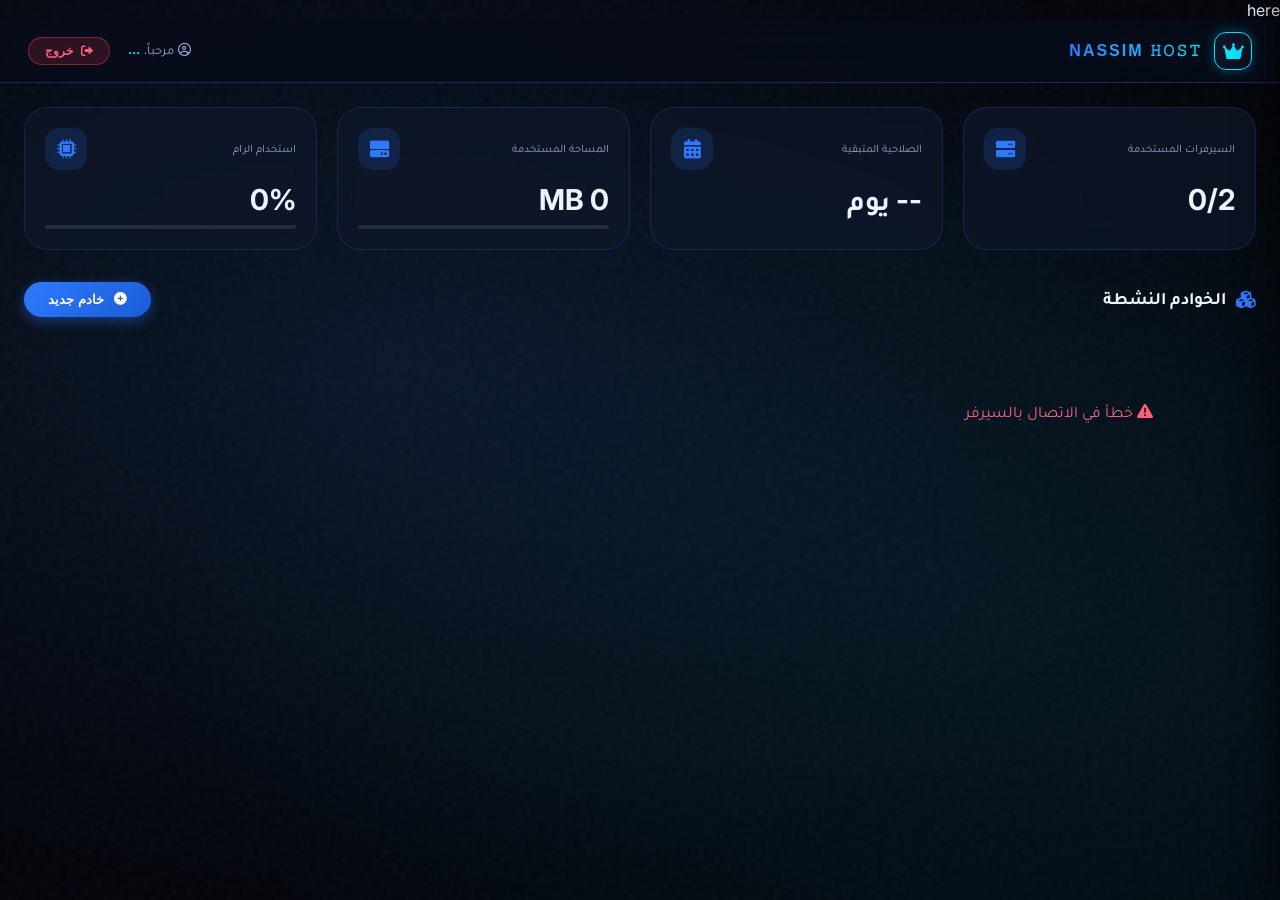
==== commit 921330ac: "Update index.html" ====
--- a/index.html
+++ b/index.html
@@ -1,4 +1,4 @@
-<!DOCTYPE html>
+here<!DOCTYPE html>
 <html lang="ar" dir="rtl">
 <head>
     <meta charset="UTF-8">
@@ -762,7 +762,7 @@
 <div class="navbar">
     <div class="logo">
         <div class="logo-icon"><i class="fas fa-crown"></i></div>
-        <span class="logo-text">ZIAD 𝙷𝙾𝚂𝚃</span>
+        <span class="logo-text">NASSIM 𝙷𝙾𝚂𝚃</span>
     </div>
     <div class="user-section">
         <div class="user-greeting"><i class="far fa-user-circle"></i> مرحباً، <strong id="username">...</strong></div>
@@ -860,7 +860,7 @@
 <!-- القائمة الجانبية (هامبرغر) - تحتوي على جميع التبويبات -->
 <div class="sidebar" id="sidebar">
     <div class="sidebar-header">
-        <div style="display: flex; align-items: center; gap: 12px;"><i class="fas fa-crown" style="font-size: 28px; color: #2d7aff;"></i><span style="font-weight:800; font-size:1.2rem;">ZIAD 𝙷𝙾𝚂𝚃</span></div>
+        <div style="display: flex; align-items: center; gap: 12px;"><i class="fas fa-crown" style="font-size: 28px; color: #2d7aff;"></i><span style="font-weight:800; font-size:1.2rem;">NASSIM 𝙷𝙾𝚂𝚃</span></div>
     </div>
     <div>
         <div class="sidebar-nav-item" data-nav="console"><i class="fas fa-terminal"></i> الكونسول</div>
@@ -869,7 +869,7 @@
         <div class="sidebar-nav-item" data-nav="settings"><i class="fas fa-sliders-h"></i> الإعدادات</div>
         <div class="sidebar-nav-item" data-nav="api"><i class="fas fa-key"></i> مفاتيح API</div>
     </div>
-    <div style="padding:24px 20px; font-size:0.7rem; color:#4b556b; margin-top: auto; border-top:1px solid rgba(255,255,255,0.05);"><i class="fas fa-shield-alt"></i> ZIAD 𝙷𝙾𝚂𝚃 v3</div>
+    <div style="padding:24px 20px; font-size:0.7rem; color:#4b556b; margin-top: auto; border-top:1px solid rgba(255,255,255,0.05);"><i class="fas fa-shield-alt"></i> NASSIM 𝙷𝙾𝚂 v3</div>
 </div>
 <div class="sidebar-overlay" id="sidebarOverlay"></div>
 
@@ -1001,7 +1001,7 @@
         } catch(e) { showToast('خطأ في الاتصال', 'error'); }
     }
     
-    function contactSupport(method) { window.open(`https://t.me/I_tt_6?text=شراء خطة ${selectedPlan.name} بـ ${selectedPlan.price}$ عبر ${method}`, '_blank'); closePlansModal(); }
+    function contactSupport(method) { window.open(`https://t.me/NASSIM_D5X?text=شراء خطة ${selectedPlan.name} بـ ${selectedPlan.price}$ عبر ${method}`, '_blank'); closePlansModal(); }
 
     // مودال إنشاء سيرفر جديد
     function showCreateServerModal() {
@@ -1251,4 +1251,4 @@
     checkAuth();
 </script>
 </body>
-</html>+                                                                                                                                                                                </html>
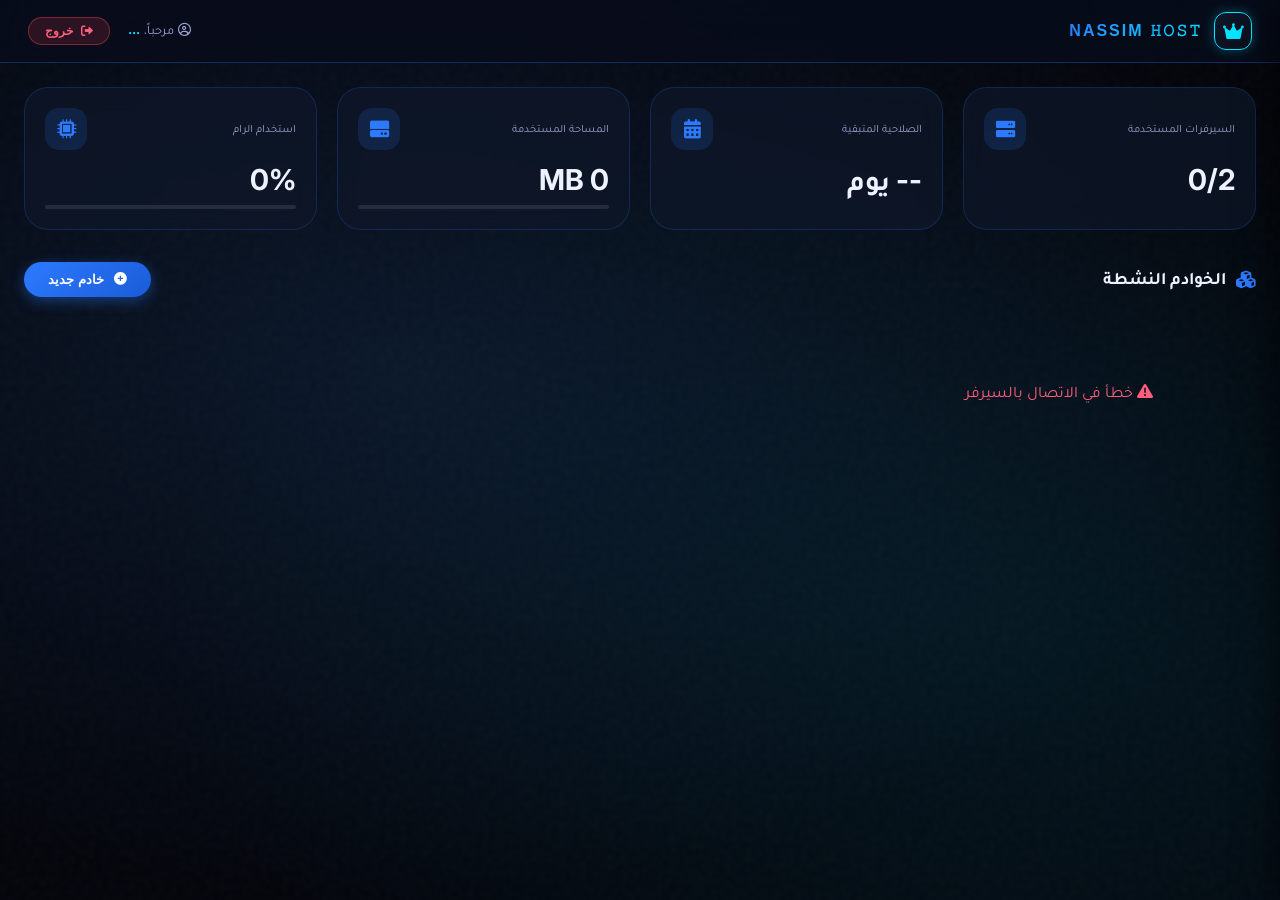
==== commit 5bf99d9a: "Add files via upload" ====
--- a/index.html
+++ b/index.html
@@ -1,4 +1,4 @@
-here<!DOCTYPE html>
+<!DOCTYPE html>
 <html lang="ar" dir="rtl">
 <head>
     <meta charset="UTF-8">
@@ -1251,4 +1251,4 @@
     checkAuth();
 </script>
 </body>
-                                                                                                                                                                                </html>
+</html>
